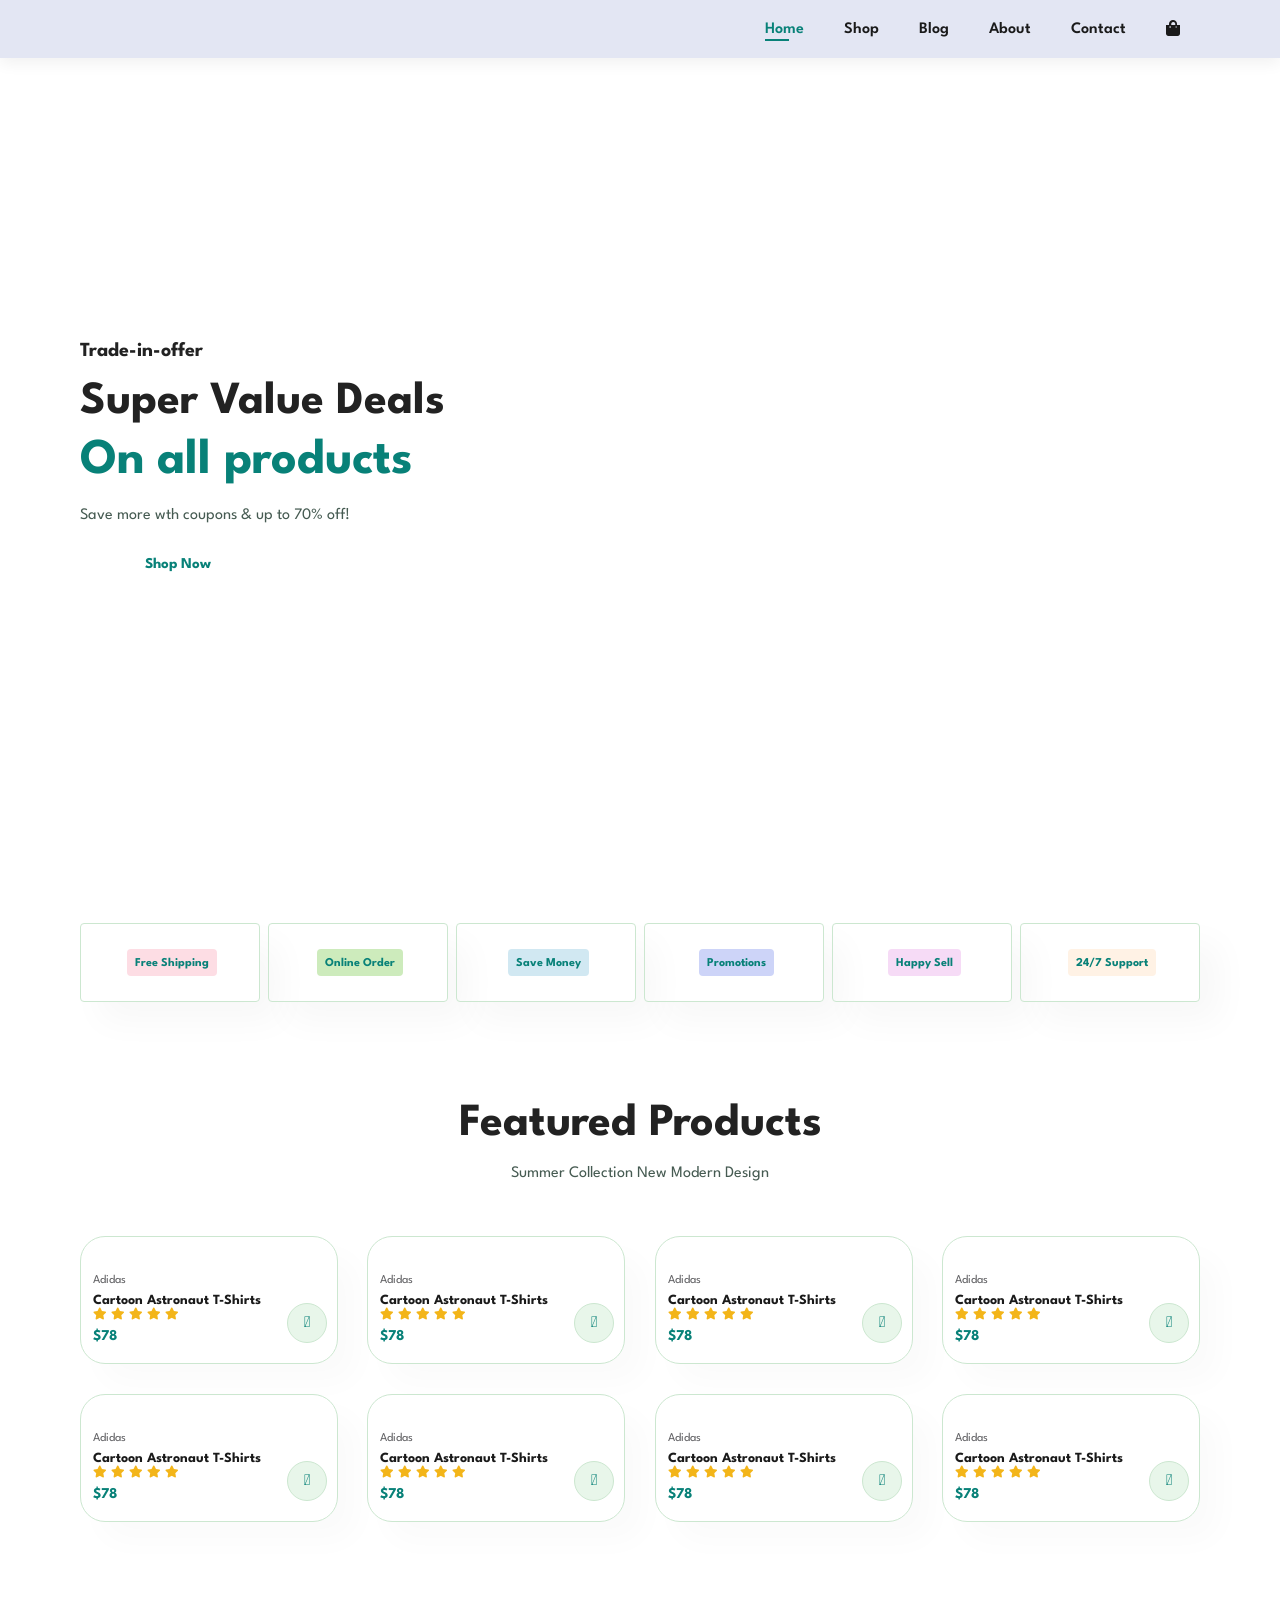
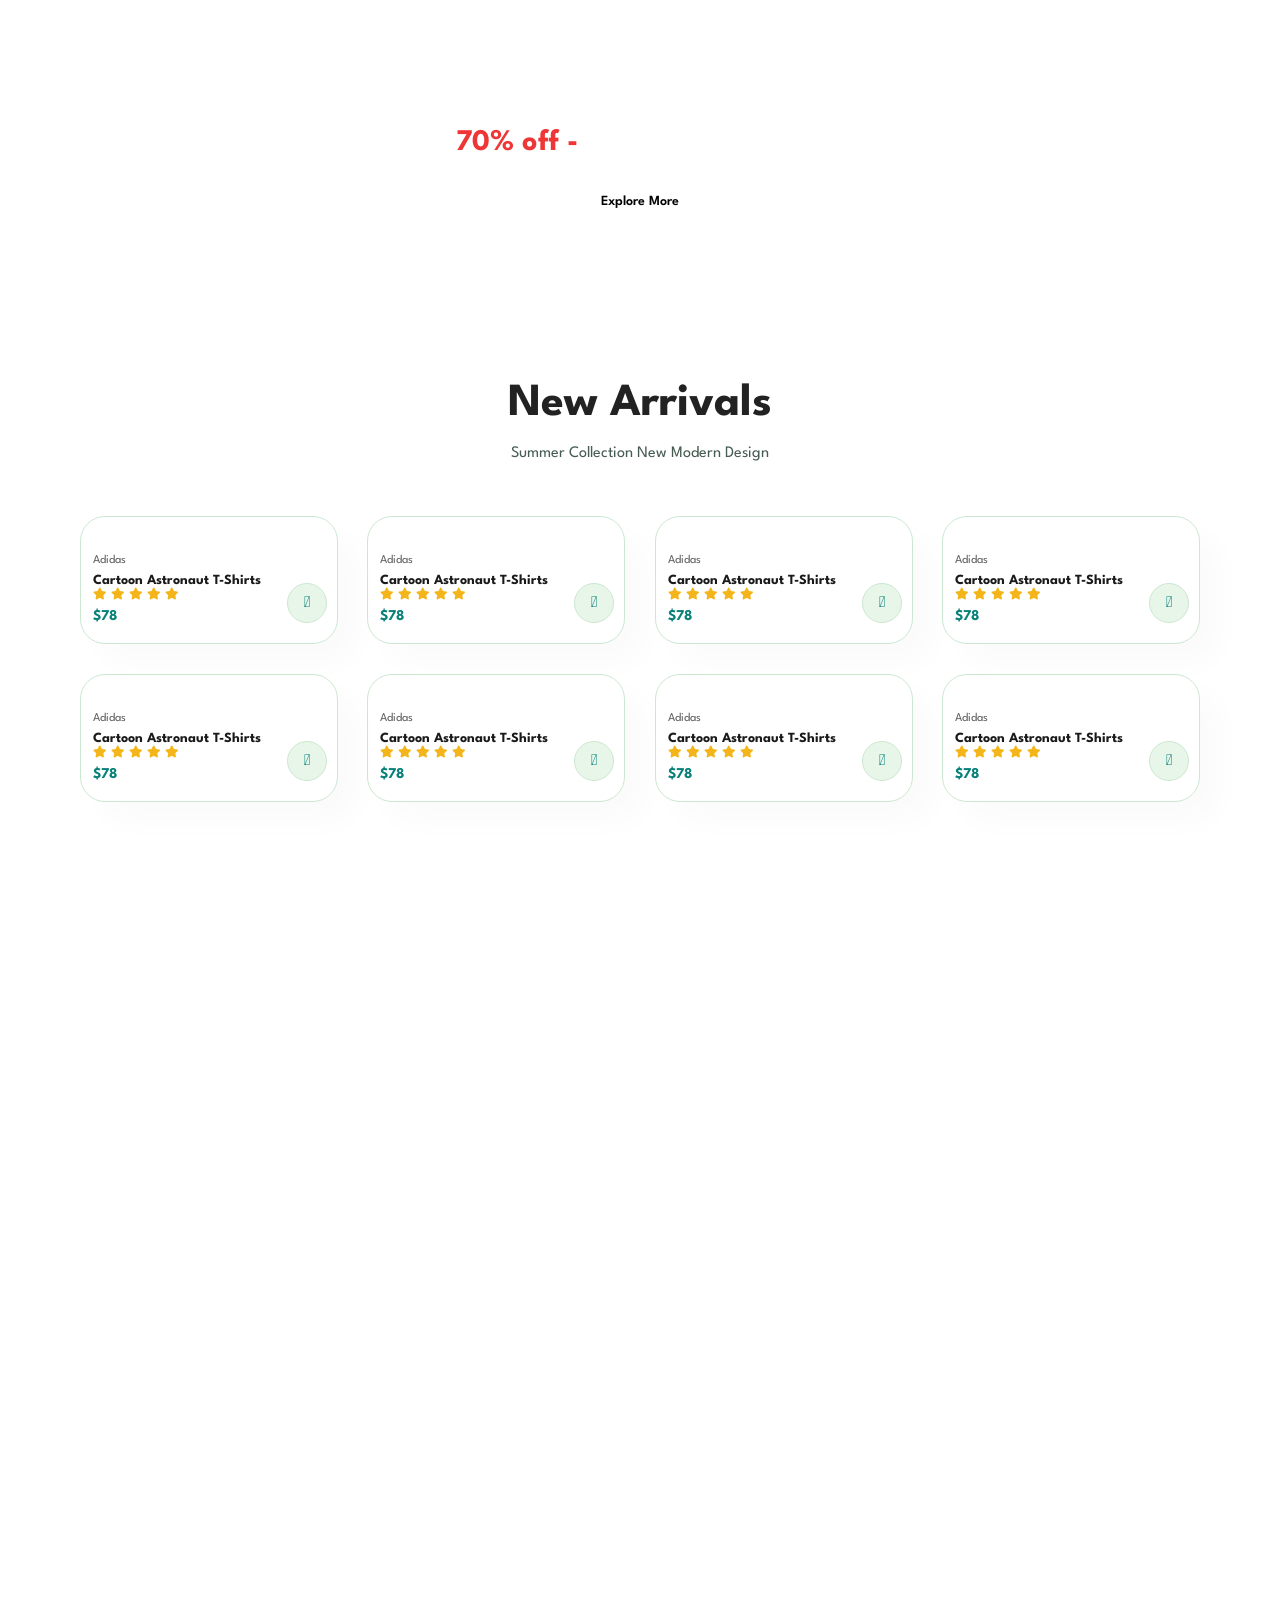
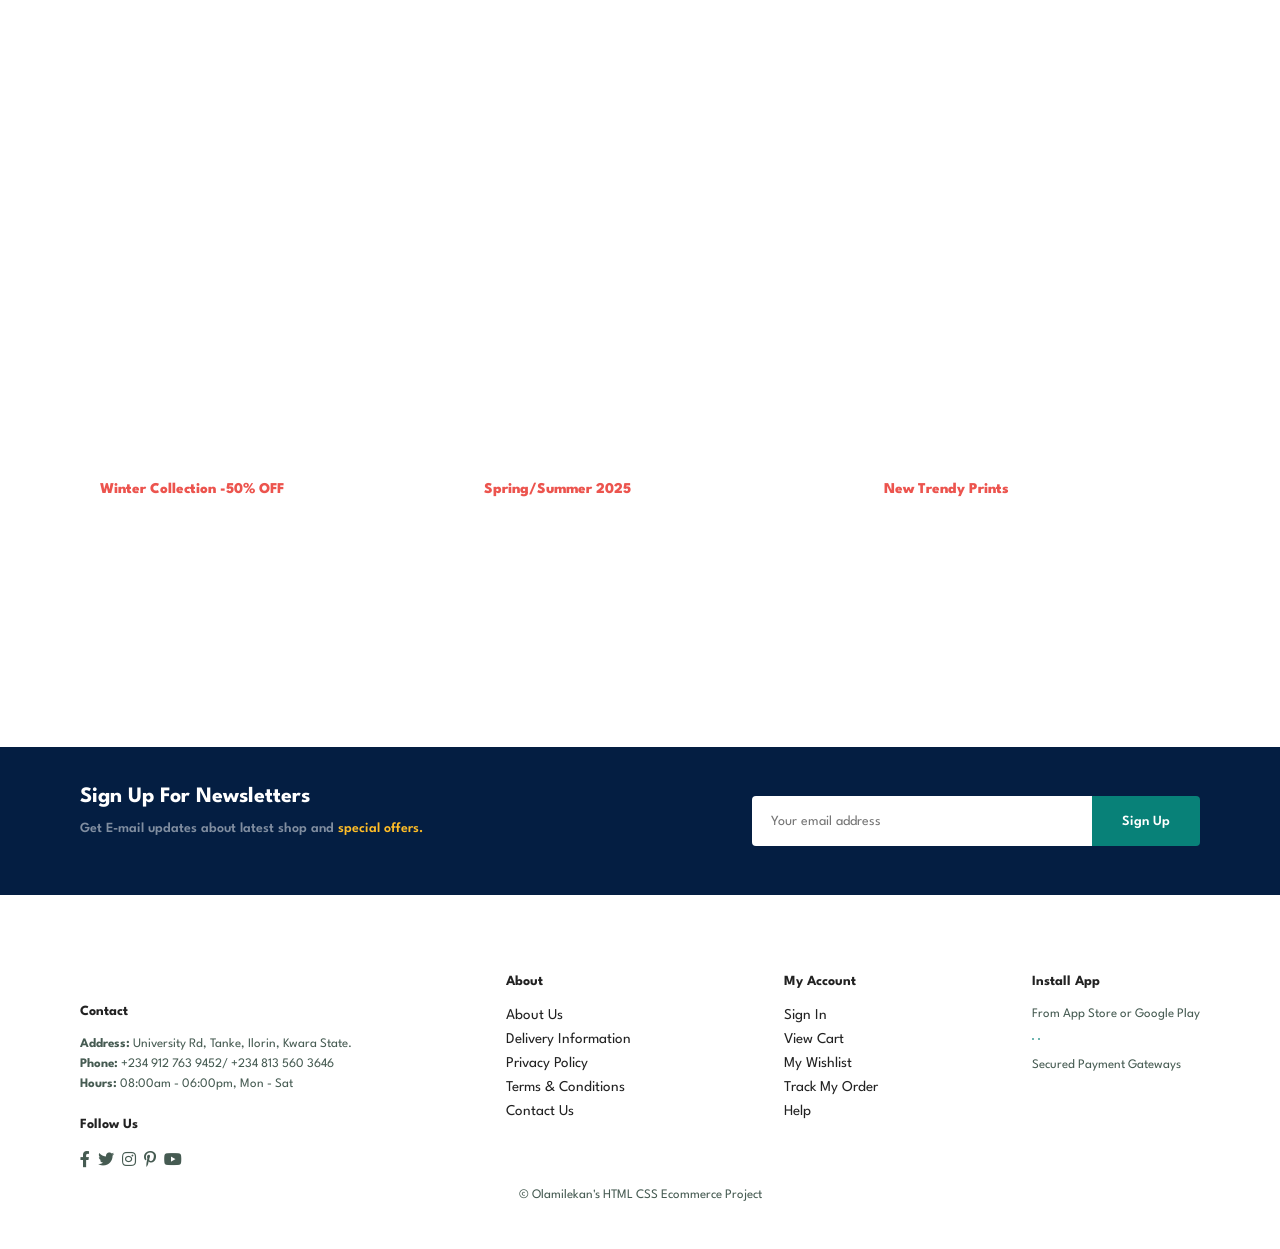
==== index.html @ d7b12cb9 "Add files via upload" ====
<!DOCTYPE html>
<html lang="en">
<head>
    <meta charset="UTF-8">
    <meta name="viewport" content="width=device-width, initial-scale=1.0">
    <title>Ecommerce Website</title>
    <link rel="stylesheet" href="https://pro.fontawesome.com/releases/v5.10.0/css/all.css" />
    <link rel="stylesheet" href="style.css">
</head>
<body>

   <section id="header">
    <a href="#"><img src="img/logo.png" class="logo" alt=""></a>

    <div>
        <ul id="navbar">
            <li><a class="active" href="index.html">Home</a></li>
            <li><a href="shop.html">Shop</a></li>
            <li><a href="blog.html">Blog</a></li>
            <li><a href="about.html">About</a></li>
            <li><a href="contact.html">Contact</a></li>
            <li id="lg-bag"><a href="cart.html"><i class="fas fa-shopping-bag"></i></a></li>
            <a href="#" id="close"><i class="far fa-times"></i></a>
        </ul>
    </div>
    <div id="mobile">
        <a href="cart.html"><i class="fas fa-shopping-bag"></i></a>
        <i id="bar" class="fas fa-outdent"></i>
    </div>
   </section>

   <section id="hero">
     <h4>Trade-in-offer</h4>
     <h2>Super Value Deals</h2>
     <h1>On all products</h1>
     <p>Save more wth coupons & up to 70% off!</p>
     <button>Shop Now</button>
   </section>

   <section id="feature" class="section-p1">
    <div class="fe-box">
        <img src="img/features/f1.png" alt="">
        <h6>Free Shipping</h6>
    </div>
    <div class="fe-box">
        <img src="img/features/f2.png" alt="">
        <h6>Online Order</h6>
    </div>
    <div class="fe-box">
        <img src="img/features/f3.png" alt="">
        <h6>Save Money</h6>
    </div>
    <div class="fe-box">
        <img src="img/features/f4.png" alt="">
        <h6>Promotions</h6>
    </div>
    <div class="fe-box">
        <img src="img/features/f5.png" alt="">
        <h6>Happy Sell</h6>
    </div>
    <div class="fe-box">
        <img src="img/features/f6.png" alt="">
        <h6>24/7 Support</h6>
    </div>
   </section>

   <section id="product1" class="section-p1">
    <h2> Featured Products</h2>
    <p>Summer Collection New Modern Design</p>
    <div class="pro-container">
        <div class="pro">
            <img src="img/products/f1.jpg" alt="">
            <div class="des">
                <span>Adidas</span>
            <h5>Cartoon Astronaut T-Shirts</h5>
            <div class="star">
                <i class="fas fa-star"></i>
                <i class="fas fa-star"></i>
                <i class="fas fa-star"></i>
                <i class="fas fa-star"></i>
                <i class="fas fa-star"></i>
            </div>
            <h4>$78</h4>
            </div>
            <a href="#"><i class="fal fa-shopping-bag bag"></i></a>
        </div>

        <div class="pro">
            <img src="img/products/f2.jpg" alt="">
            <div class="des">
                <span>Adidas</span>
            <h5>Cartoon Astronaut T-Shirts</h5>
            <div class="star">
                <i class="fas fa-star"></i>
                <i class="fas fa-star"></i>
                <i class="fas fa-star"></i>
                <i class="fas fa-star"></i>
                <i class="fas fa-star"></i>
            </div>
            <h4>$78</h4>
            </div>
            <a href="#"><i class="fal fa-shopping-bag bag"></i></a>
        </div>

        <div class="pro">
            <img src="img/products/f3.jpg" alt="">
            <div class="des">
                <span>Adidas</span>
            <h5>Cartoon Astronaut T-Shirts</h5>
            <div class="star">
                <i class="fas fa-star"></i>
                <i class="fas fa-star"></i>
                <i class="fas fa-star"></i>
                <i class="fas fa-star"></i>
                <i class="fas fa-star"></i>
            </div>
            <h4>$78</h4>
            </div>
            <a href="#"><i class="fal fa-shopping-bag bag"></i></a>
        </div>

        <div class="pro">
            <img src="img/products/f4.jpg" alt="">
            <div class="des">
                <span>Adidas</span>
            <h5>Cartoon Astronaut T-Shirts</h5>
            <div class="star">
                <i class="fas fa-star"></i>
                <i class="fas fa-star"></i>
                <i class="fas fa-star"></i>
                <i class="fas fa-star"></i>
                <i class="fas fa-star"></i>
            </div>
            <h4>$78</h4>
            </div>
            <a href="#"><i class="fal fa-shopping-bag bag"></i></a>
        </div>

        <div class="pro">
            <img src="img/products/f5.jpg" alt="">
            <div class="des">
                <span>Adidas</span>
            <h5>Cartoon Astronaut T-Shirts</h5>
            <div class="star">
                <i class="fas fa-star"></i>
                <i class="fas fa-star"></i>
                <i class="fas fa-star"></i>
                <i class="fas fa-star"></i>
                <i class="fas fa-star"></i>
            </div>
            <h4>$78</h4>
            </div>
            <a href="#"><i class="fal fa-shopping-bag bag"></i></a>
        </div>

        <div class="pro">
            <img src="img/products/f6.jpg" alt="">
            <div class="des">
                <span>Adidas</span>
            <h5>Cartoon Astronaut T-Shirts</h5>
            <div class="star">
                <i class="fas fa-star"></i>
                <i class="fas fa-star"></i>
                <i class="fas fa-star"></i>
                <i class="fas fa-star"></i>
                <i class="fas fa-star"></i>
            </div>
            <h4>$78</h4>
            </div>
            <a href="#"><i class="fal fa-shopping-bag bag"></i></a>
        </div>

        <div class="pro">
            <img src="img/products/f7.jpg" alt="">
            <div class="des">
                <span>Adidas</span>
            <h5>Cartoon Astronaut T-Shirts</h5>
            <div class="star">
                <i class="fas fa-star"></i>
                <i class="fas fa-star"></i>
                <i class="fas fa-star"></i>
                <i class="fas fa-star"></i>
                <i class="fas fa-star"></i>
            </div>
            <h4>$78</h4>
            </div>
            <a href="#"><i class="fal fa-shopping-bag bag"></i></a>
        </div>

        <div class="pro">
            <img src="img/products/f8.jpg" alt="">
            <div class="des">
                <span>Adidas</span>
            <h5>Cartoon Astronaut T-Shirts</h5>
            <div class="star">
                <i class="fas fa-star"></i>
                <i class="fas fa-star"></i>
                <i class="fas fa-star"></i>
                <i class="fas fa-star"></i>
                <i class="fas fa-star"></i>
            </div>
            <h4>$78</h4>
            </div>
            <a href="#"><i class="fal fa-shopping-bag bag"></i></a>
        </div>

    </div>
   </section>

   <section id="banner" class=".section-m1">
    <h4>Repair Services</h4>
    <h2>Up to <span> 70% off - </span>all T-Shirts & Accesories</h2>
    <button class="normal">Explore More</button>
   </section>

   <section id="product1" class="section-p1">
    <h2> New Arrivals</h2>
    <p>Summer Collection New Modern Design</p>
    <div class="pro-container">
        <div class="pro">
            <img src="img/products/n1.jpg" alt="">
            <div class="des">
                <span>Adidas</span>
            <h5>Cartoon Astronaut T-Shirts</h5>
            <div class="star">
                <i class="fas fa-star"></i>
                <i class="fas fa-star"></i>
                <i class="fas fa-star"></i>
                <i class="fas fa-star"></i>
                <i class="fas fa-star"></i>
            </div>
            <h4>$78</h4>
            </div>
            <a href="#"><i class="fal fa-shopping-bag bag"></i></a>
        </div>

        <div class="pro">
            <img src="img/products/n2.jpg" alt="">
            <div class="des">
                <span>Adidas</span>
            <h5>Cartoon Astronaut T-Shirts</h5>
            <div class="star">
                <i class="fas fa-star"></i>
                <i class="fas fa-star"></i>
                <i class="fas fa-star"></i>
                <i class="fas fa-star"></i>
                <i class="fas fa-star"></i>
            </div>
            <h4>$78</h4>
            </div>
            <a href="#"><i class="fal fa-shopping-bag bag"></i></a>
        </div>

        <div class="pro">
            <img src="img/products/n3.jpg" alt="">
            <div class="des">
                <span>Adidas</span>
            <h5>Cartoon Astronaut T-Shirts</h5>
            <div class="star">
                <i class="fas fa-star"></i>
                <i class="fas fa-star"></i>
                <i class="fas fa-star"></i>
                <i class="fas fa-star"></i>
                <i class="fas fa-star"></i>
            </div>
            <h4>$78</h4>
            </div>
            <a href="#"><i class="fal fa-shopping-bag bag"></i></a>
        </div>

        <div class="pro">
            <img src="img/products/n4.jpg" alt="">
            <div class="des">
                <span>Adidas</span>
            <h5>Cartoon Astronaut T-Shirts</h5>
            <div class="star">
                <i class="fas fa-star"></i>
                <i class="fas fa-star"></i>
                <i class="fas fa-star"></i>
                <i class="fas fa-star"></i>
                <i class="fas fa-star"></i>
            </div>
            <h4>$78</h4>
            </div>
            <a href="#"><i class="fal fa-shopping-bag bag"></i></a>
        </div>

        <div class="pro">
            <img src="img/products/n5.jpg" alt="">
            <div class="des">
                <span>Adidas</span>
            <h5>Cartoon Astronaut T-Shirts</h5>
            <div class="star">
                <i class="fas fa-star"></i>
                <i class="fas fa-star"></i>
                <i class="fas fa-star"></i>
                <i class="fas fa-star"></i>
                <i class="fas fa-star"></i>
            </div>
            <h4>$78</h4>
            </div>
            <a href="#"><i class="fal fa-shopping-bag bag"></i></a>
        </div>

        <div class="pro">
            <img src="img/products/n6.jpg" alt="">
            <div class="des">
                <span>Adidas</span>
            <h5>Cartoon Astronaut T-Shirts</h5>
            <div class="star">
                <i class="fas fa-star"></i>
                <i class="fas fa-star"></i>
                <i class="fas fa-star"></i>
                <i class="fas fa-star"></i>
                <i class="fas fa-star"></i>
            </div>
            <h4>$78</h4>
            </div>
            <a href="#"><i class="fal fa-shopping-bag bag"></i></a>
        </div>

        <div class="pro">
            <img src="img/products/n7.jpg" alt="">
            <div class="des">
                <span>Adidas</span>
            <h5>Cartoon Astronaut T-Shirts</h5>
            <div class="star">
                <i class="fas fa-star"></i>
                <i class="fas fa-star"></i>
                <i class="fas fa-star"></i>
                <i class="fas fa-star"></i>
                <i class="fas fa-star"></i>
            </div>
            <h4>$78</h4>
            </div>
            <a href="#"><i class="fal fa-shopping-bag bag"></i></a>
        </div>

        <div class="pro">
            <img src="img/products/n8.jpg" alt="">
            <div class="des">
                <span>Adidas</span>
            <h5>Cartoon Astronaut T-Shirts</h5>
            <div class="star">
                <i class="fas fa-star"></i>
                <i class="fas fa-star"></i>
                <i class="fas fa-star"></i>
                <i class="fas fa-star"></i>
                <i class="fas fa-star"></i>
            </div>
            <h4>$78</h4>
            </div>
            <a href="#"><i class="fal fa-shopping-bag bag"></i></a>
        </div>

    </div>
   </section>

   <section id="sm-banner" class="section-p1">
    <div class="banner-box">
        <h4> Crazy Deals</h4>
        <h2>Buy 1 get 1 free</h2>
        <span>The Best Classic Dress is on Sale at Cara</span>
        <button class="white"> Learn More </button>
    </div>

    <div class="banner-box banner-box2">
        <h4> Spring/Summer </h4>
        <h2>Upcoming Season</h2>
        <span>The Best Classic Dress is on Sale at Cara</span>
        <button class="white"> Collection </button>
    </div>

   </section>

   <section id="banner3">
    <div class="banner-box"> 
        <h2>SEASONAL SALE</h2>
        <h3>Winter Collection -50% OFF</h3>
    </div>

    <div class="banner-box banner-box2"> 
        <h2>NEW FOOTWEAR COLLECTION</h2>
        <h3>Spring/Summer 2025</h3>
    </div>

    <div class="banner-box banner-box3"> 
        <h2>T-SHIRTS</h2>
        <h3>New Trendy Prints</h3>
    </div>

   </section>

   <section id="newsletter" class="section-p1 section-m1">
    <div class="newstext">
        <h4> Sign Up For Newsletters</h4>
        <p> Get E-mail updates about latest shop and <span>special offers.</span></p>
    </div>
    <div class="form">
        <input type="text" placeholder="Your email address">
        <button class="normal">Sign Up</button>
    </div>
   </section>

   <footer class="section-p1">
    <div class="col">
        <img class="logo" src="img/logo.png" alt="">
        <h4>Contact</h4>
        <p><strong>Address:</strong> University Rd, Tanke, Ilorin, Kwara State.</p>
        <p><strong>Phone:</strong> +234 912 763 9452/ +234 813 560 3646</p>
        <p><strong>Hours:</strong> 08:00am - 06:00pm, Mon - Sat</p>
        <div class="follow">
            <h4>Follow Us</h4>
            <div class="icon">
                <i class="fab fa-facebook-f"></i>
                <i class="fab fa-twitter"></i>
                <i class="fab fa-instagram"></i>
                <i class="fab fa-pinterest-p"></i>
                <i class="fab fa-youtube"></i>
            </div>
        </div>
    </div>

    <div class="col">
        <h4>About</h4>
        <a href="#">About Us</a>
        <a href="#">Delivery Information</a>
        <a href="#">Privacy Policy</a>
        <a href="#">Terms & Conditions</a>
        <a href="#">Contact Us</a>
    </div>

    <div class="col">
        <h4>My Account</h4>
        <a href="#">Sign In</a>
        <a href="#">View Cart</a>
        <a href="#">My Wishlist</a>
        <a href="#">Track My Order</a>
        <a href="#">Help</a>
    </div>

    <div class="col install">
        <h4>Install App</h4>
        <p>From App Store or Google Play</p>
        <div class="row">
            <img src="img/pay/app.jpg" alt="">
            <img src="img/pay/play.jpg" alt="">
        </div>
        <p>Secured Payment Gateways</p>
        <img src="img/pay/pay.png" alt="">
    </div>

    <div class="copyright">
        <p>© Olamilekan's HTML CSS Ecommerce Project</p>
    </div>
   </footer>
   
    <script src="script.js"></script>
</body>
</html>
---- style.css ----
@import url("https://fonts.googleapis.com/css2?family=Spartan:wght@100;200;300;400;500;600;700;800;900&display=swap");
* {
  margin: 0;
  padding: 0;
  box-sizing: border-box;
  font-family: "Spartan", sans-serif;
}

html {
  scroll-behavior: smooth;
}

/* Global Styles */

h1 {
  font-size: 50px;
  line-height: 64px;
  color: #222;
}

h2 {
  font-size: 46px;
  line-height: 54px;
  color: #222;
}

h4 {
  font-size: 20px;
  color: #222;
}

h6 {
  font-weight: 700;
  font-size: 12px;
}

p {
  font-size: 16px;
  color: #465b52;
  margin: 15px 0 20px 0;
}

.section-p1 {
  padding: 40px 80px;
}

.section-m1 {
  margin: 40px 0;
}

button.normal{
  font-size: 14px;
  font-weight: 600;
  padding: 15px 30px;
  color: #000;
  background-color: #fff;
  border-radius: 4px;
  cursor: pointer;
  border: none;
  outline: none;
  transition: 0.2s;
}

button.white{
  font-size: 13px;
  font-weight: 600;
  padding: 11px 18px;
  color: #fff;
  background-color: transparent;
  cursor: pointer;
  border: 1px solid #fff;
  outline: none;
  transition: 0.2s;
}

body {
  width: 100%;
}

#header{
    display: flex;
    align-items: center;
    justify-content: space-between;
    padding: 20px 80px;
    background: #E3E6F3;
    box-shadow: 0 5px 15px rgba(0, 0, 0, 0.06);
    z-index: 999;
    position: sticky;
    top: 0;
    left: 9;
}

#navbar{
    display: flex;
    align-items: center;
    justify-content: center;
}

#navbar li{
    list-style: none;
    padding: 0 20px;
    position: relative;
}

#navbar li a{
    text-decoration: none;
    font-size: 16px;
    font-weight: 600;
    color: #1a1a1a;
    transition: 0.5s ease;
}

#navbar li a:hover,
#navbar li a.active{
    color: #088178;

}

#navbar li a.active::after,
#navbar li a:hover::after{
    content: "";
    width: 30%;
    height: 2px;
    background: #088178;
    position: absolute;
    bottom: -4px;
    left: 20px;
}

#mobile{
  display: none;
  align-items: center;
}

#close{
  display: none;
}

#hero{
    background-image: url("img/hero4.png");
    height: 90vh;
    width: 100%;
    background-size: cover;
    background-position: top 25% right 0;
    padding: 0 80px;
    display: flex;
    flex-direction: column;
    align-items: flex-start;
    justify-content: center;
    overflow-x: hidden;
}

#hero h4{
    padding-bottom: 15px;
}

#hero h1{
    color: #088178;
}

#hero button{
    background-image: url(img/button.png);
    background-color: transparent;
    color: #088178;
    border: 0;
    padding: 14px 80px 14px 65px;
    background-repeat: no-repeat;
    cursor: pointer;
    font-weight: 700;
    font-size: 15px;
}

#feature{
    display: flex;
    align-items: center;
    justify-content: space-between;
    flex-wrap: wrap;
}

#feature .fe-box{
    width: 180px;
    text-align: center;
    padding: 25px 15px;
    box-shadow: 20px 20px 34px rgba(0, 0, 0, 0.03);
    border: 1px solid #cce7d0;
    border-radius: 4px;
    margin: 15px 0;
}

#feature .fe-box:hover{
    box-shadow: 10px 10px 54px rgba(70, 62, 221, 0.1);
}

#feature .fe-box img{
    width: 100%;
    margin-bottom: 10px;
}

#feature .fe-box h6{
    display: inline-block;
    padding: 9px 8px 6px 8px; 
    line-height: 1;
    border-radius: 4px;
    color: #088178;
    background-color: #fddde4;
}

#feature .fe-box:nth-child(2) h6{
    background-color: #cdebbc; 
}

#feature .fe-box:nth-child(3) h6{
    background-color: #d1e8f2; 
}

#feature .fe-box:nth-child(4) h6{
    background-color: #cdd4f8; 
}

#feature .fe-box:nth-child(5) h6{
    background-color: #f6dbf6; 
}

#feature .fe-box:nth-child(6) h6{
    background-color: #fff2e5; 
}

#product1{
  text-align: center;
}

#product1 .pro-container{
  display: flex;
  justify-content: space-between;
  padding-top: 20px;
  flex-wrap: wrap;
}

#product1 .pro{
  width: 23%;
  min-width: 250px;
  padding: 10px 12px;
  border: 1px solid #cce7d0;
  border-radius: 25px;
  cursor: pointer;
  box-shadow: 20px 20px 30px rgba(0, 0, 0, 0.02);
  margin: 15px 0;
  transition: 0.2s ease;
  position: relative;
}

#product1 .pro:hover{
  box-shadow: 20px 20px 30px rgba(0, 0, 0, 0.06);
}

#product1 .pro img{
  width: 100%;
  border-radius: 20px;
}

#product1 .pro .des{
  text-align: start;
  padding: 10px 0;
}

#product1 .pro .des span{
  color: #606063;
  font-size: 12px;
}

#product1 .pro .des h5{
  padding-top: 7px;
  color: #1a1a1a;
  font-size: 14px;
}

#product1 .pro .des i{
  font-size: 12px;
  color: rgb(243, 181, 25);
}

#product1 .pro .des h4{
  padding-top: 7px;
  font-size: 15px;
  font-weight: 700;
  color: #088178;
}

#product1 .pro .bag{
  width: 40px;
  height: 40px;
  line-height: 40px;
  border-radius: 50px;
  background-color: #e8f6ea;
  font-weight: 500;
  color: #088178;
  border: 1px solid #cce7d0;
  position: absolute;
  bottom: 20px;
  right: 10px;
}

#banner{
  display: flex;
  flex-direction: column;
  justify-content: center;
  align-items: center;
  text-align: center;
  background-image: url(img/banner/b2.jpg);
  width: 100%;
  height: 40vh;
  background-size: cover;
  background-position: center;
}

#banner h4{
  color: #fff;
  font-size: 16px;
}

#banner h2{
  color: #fff;
  font-size: 30px;
  padding: 10px 0;
}

#banner h2 span{
  color: #ef3636;
}

#banner button:hover{
  background: #088178;
  color: #fff;
}

#sm-banner {
  display: flex;
  justify-content: space-between;
  flex-wrap: wrap;
}

#sm-banner .banner-box{
  display: flex;
  flex-direction: column;
  justify-content: center;
  align-items: flex-start;
  background-image: url(img/banner/b17.jpg);
  min-width: 580px;
  height: 50vh;
  background-size: cover;
  background-position: center;
  padding: 30px;
}

#sm-banner .banner-box2{
  background-image: url(img/banner/b10.jpg);
}

#sm-banner h4{
  color: #fff;
  font-size: 20px;
  font-weight: 300px;
}

#sm-banner h2{
  color: #fff;
  font-size: 20px;
  font-weight: 800;
}

#sm-banner span{
  color: #fff;
  font-size: 14px;
  font-weight: 500px;
  padding-bottom: 15px;
}

#sm-banner .banner-box:hover button{
  background: #088178;
  border: 0px solid #cce7d0;
}

#banner3{
  display: flex;
  justify-content: space-between;
  flex-wrap: wrap;
  padding: 0 80px;
}

#banner3 .banner-box{
  display: flex;
  flex-direction: column;
  justify-content: center;
  align-items: flex-start;
  background-image: url(img/banner/b7.jpg);
  min-width: 30%;
  height: 50vh;
  background-size: cover;
  background-position: center;
  padding: 20px;
  margin-bottom: 20px;
}

#banner3 .banner-box2{
  background-image: url(img/banner/b4.jpg);
}

#banner3 .banner-box3{
  background-image: url(img/banner/b18.jpg);
}

#banner3 h2{
  color: #fff;
  font-weight: 900;
  font-size: 22px;
}

#banner3 h3{
  color: #ec544e;
  font-weight: 800;
  font-size: 15px;
}

#newsletter {
  display: flex;
  justify-content: space-between;
  flex-wrap: wrap;
  align-items: center;
  background-image: url(img/banner/b14.png);
  background-repeat: no-repeat;
  background-position: 20% 30%;
  background-color: #041e42;
}

#newsletter h4{
  font-size: 22px;
  font-weight: 700;
  color: #fff;
}

#newsletter p{
  font-size: 14px;
  font-weight: 600;
  color: #818ea0;
}

#newsletter p span{
  color: #ffbd27;
}

#newsletter .form{
  display: flex;
  width: 40%;
}

#newsletter input{
  height: 3.125rem;
  padding: 0 1.25em;
  font-size: 14px;
  width: 100%;
  border: 1px solid transparent;
  border-radius: 4px;
  outline: none;
  border-top-right-radius: 0;
  border-bottom-right-radius: 0;
}

#newsletter button{
  background-color: #088178;
  color: #fff;
  white-space: nowrap;
  border-top-left-radius: 0;
  border-bottom-left-radius: 0;
}

footer{
  display: flex;
  flex-wrap: wrap;
  justify-content: space-between;
}

footer .col{
  display: flex;
  flex-direction: column;
  align-items: flex-start;
  margin-bottom: 20px;
}

footer .logo{
  margin-bottom: 30px;
}

footer h4{
  font-size: 14px;
  padding-bottom: 20px;
}

footer p{
  font-size: 13px;
  margin: 0 0 8px 0;
}

footer a {
  font-size: 15px;
  text-decoration: none;
  color: #222;
  margin-bottom: 10px;
}

footer .follow {
  margin-top: 20px;
}

footer .follow i{
  color: #465b52;
  padding-right: 4px;
  cursor: pointer;
}

footer .install .row img{
  border: 1px solid #068178;
  border-radius: 6px;
}

footer .install img{
  margin: 10px 0 15px 0;
}

footer .follow i:hover,
footer a:hover{
  color: #088178;
}

footer .copyright{
  width: 100%;
  text-align: center;
}

/*Shop Page*/
#page-header {
  background-image: url(img/banner/b1.jpg);
  width: 100%;
  height: 40vh;
  background-size: cover;
  display: flex;
  justify-content: center;
  text-align: center;
  flex-direction: column;
  padding: 14px;
}

#page-header h2,
#page-header p{
  color: #fff;
}

#pagination{
  text-align: center;
}

#pagination a{
  text-decoration: none;
  background-color: #088178;
  padding: 15px 20px;
  border-radius: 4px;
  color:#fff;
  font-weight: 600;
}

#pagination a i{
  font-size: 15px;
  font-weight: 600;
}

/*Single Product*/

#prodetails{
  display: flex;
  margin-top: 20px;
}

#prodetails .single-pro-image{
  width: 40%;
  margin-right: 50px;
}

.small-img-group {
  display: flex;
  justify-content: space-between;
}

.small-img-col {
  flex-basis: 24%;
  cursor: pointer;
}

#prodetails .single-pro-details{
  width: 50%;
  padding-top: 30px;
}

#prodetails .single-pro-details h4{
  padding: 40px 0 20px 0;
}

#prodetails .single-pro-details h2{
  font-size: 26px;
}

#prodetails .single-pro-details select{
  display: block;
  padding: 5px 10px;
  margin-bottom: 10px;
}

#prodetails .single-pro-details input{
  width: 50px;
  height: 47px;
  padding-left: 10px;
  font-size: 16px;
  margin-right: 10px;
}

#prodetails .single-pro-details input:focus{
  outline: none;
}

#prodetails .single-pro-details button{
  background: #068178;
  color: #fff;
}

#prodetails .single-pro-details span {
  line-height: 25px;
}

/*Blog Page*/

#page-header.blog-header {
  background-image: url("img/banner/b19.jpg");
}

#blog {
  padding: 150px 150px 0 150px;
}

#blog .blog-box {
  display: flex;
  align-items: center;
  width: 100%;
  position: relative;
  padding-bottom: 90px;
}

#blog .blog-img {
  width: 50%;
  margin-right: 40px;
}

#blog img {
  width: 100%;
  height: 300px;
  object-fit: cover;
}

#blog .blog-details {
  width: 50%;
}

#blog .blog-details a {
  text-decoration: none;
  font-size: 11px;
  color: #000;
  font-weight: 700;
  position: relative;
  transition: 0.3s;
}

#blog .blog-details a::after {
  content: "";
  width: 50px;
  height: 1px;
  background-color: #000;
  position: absolute;
  top: 4px;
  right: -60px;
}

#blog .blog-details a:hover {
  color: #088178;
}

#blog .blog-details a:hover:after {
  background-color: #088178;
}

#blog .blog-box h1 {
  position: absolute;
  top: -40px;
  left: 0;
  font-size: 70px;
  font-weight: 700;
  color: #c9cbce;
  z-index: -9;
}

/* About Page */
#page-header.about-header {
  background-image: url("img/about/banner.png");
}

#about-head {
  display: flex;
  align-items: center;
}

#about-head img {
  width: 50%;
  height: auto;
}

#about-head div{
  padding-left: 40px;
}

#about-app {
  text-align: center;
}

#about-app .video {
  width: 70%;
  height: 100%;
  margin: 30px auto 0 auto;
}

#about-app .video video {
  width: 100%;
  height: 100%;
  border-radius: 20px;
}

/* Contact Page */
#contact-details {
  display: flex;
  align-items: center;
  justify-content: space-between;
}

#contact-details .details {
  width: 40%;
}

#contact-details .details span,
#form-details form span {
  font-size: 12px;
}

#contact-details .details h2,
#form-details form h2 {
  font-size: 26px;
  line-height: 35px;
  padding: 20px 0;
}

#contact-details .details h3 {
  font-size: 16px;
  padding-bottom: 15px;
}

#contact-details .details li {
  list-style: none;
  display: flex;
  padding: 10px 0;
}

#contact-details .details li i {
  font-size: 14px;
  padding-right: 22px;
}

#contact-details .details li p {
  margin: 0;
  font-size: 14px;
}

#contact-details .map {
  width: 55%;
  height: 400px;
}

#contact-details .map iframe{
  width: 100%;
  height: 100%;
}

#form-details {
  display: flex;
  justify-content: space-between;
  margin: 30px;
  padding: 80px;
  border: 1px solid #e1e1e1;
}

#form-details form {
  width: 65%;
  display: flex;
  flex-direction: column;
  align-items: flex-start;
}

#form-details form input,
#form-details form textarea {
  width: 100%;
  padding: 12px 15px;
  outline: none;
  margin-bottom: 20px;
  border: 1px solid #e1e1e1;
}

#form-details form button {
  background-color: #088178;
  color: #fff;
}

#form-details .people div {
  padding-bottom: 25px;
  display: flex;
  align-items: flex-start;
}

#form-details .people div img {
  width: 65px;
  height: 65px;
  object-fit: cover;
  margin-right: 15px;
}

#form-details .people div p {
  margin: 0;
  font-size: 13px;
  line-height: 25px;
}

#form-details .people div p span {
  display: block;
  font-size: 16px;
  font-weight: 600;
  color: #000;
}

/* Cart Page */

#cart {
  overflow-x: auto;
}

#cart table {
  width: 100%;
  border-collapse: collapse;
  table-layout: fixed;
  white-space: nowrap;
}

#cart table img {
  width: 70px;

}

#cart table td:nth-child(1) {
  width: 100px;
  text-align: center;
}

#cart table td:nth-child(2) {
  width: 150px;
  text-align: center;
}

#cart table td:nth-child(3) {
  width: 250px;
  text-align: center;
}

#cart table td:nth-child(4),
#cart table td:nth-child(5),
#cart table td:nth-child(6) {
  width: 150px;
  text-align: center;
}

#cart table td:nth-child(5) input {
  width: 70px;
  padding: 10px 5px 10px 15px;
}

#cart table thead {
  border: 1px solid #e2e9e1;
  border-left: none;
  border-right: none;
}

#cart table thead td {
  font-weight: 700;
  text-transform: uppercase;
  font-size: 13px;
  padding: 18px 0;
}

#cart table tbody tr td {
  padding-top: 15px;
}

#cart table tbody td {
  font-size: 13px;
} 

#cart-add {
  display: flex;
  flex-wrap: wrap;
  justify-content: space-between;
}

#coupon {
  width: 50%;
  margin-bottom: 30px;

}

#coupon h3,
#subtotal h3 {
  padding: 15px 15px;
}

#coupon input {
  padding: 10px 20px;
  outline: none;
  width: 60%;
  margin-right: 10px;
  border: 1px solid #e2e9e1;
}

#coupon button,
#subtotal button {
  background-color: #088178;
  color: #fff;
  padding: 12px 20px;
}

#subtotal {
  width: 50%;
  margin-bottom: 30px;
  border: 1px solid #e2e9e1;
  padding-left: 30px;
}

#subtotal table {
  border-collapse: collapse;
  width: 95%;
  margin-bottom: 20px;
}

#subtotal table td {
  width: 50%;
  border: 1px solid #e2e9e1;
  padding: 10px;
  font-size: 13px;
}

#subtotal button {
  background-color: #088178;
  color: #fff;
  padding: 12px 20px;
  margin-bottom: 20px;
}

/*Start Media Query*/
@media (max-width:799px) {
  .section-p1 {
    padding: 40px 40px;
  }
  #navbar{
    display: flex;
    flex-direction: column;
    align-items: flex-start;
    justify-content: flex-start;
    position: fixed;
    top: 0;
    right: -300px;
    height: 100vh;
    width: 300px;
    background-color: #E3E6F3;
    box-shadow: 0 40px 60px rgba(0, 0, 0, 0.01);
    padding: 80px 0 0 10px;
    transition: 0.3s;
  }

  #navbar.active{
    right: 0px;
  }

  #navbar li{
    margin-bottom: 25px;
  }

  #mobile{
  display: flex;
  align-items: center;
}

 #mobile i{
  color: #1a1a1a;
  font-size: 24px;
  padding-left: 20px;
 }

 #close{
  display: initial;
  position: absolute;
  top: 30px;
  left: 30px;
  color: #222;
  font-size: 24px;
 }

 #lg-bag {
  display: none;
 }

 #hero{
    height: 70vh;
    padding: 0 80px;
    background-position: top 30% right 30%;
}

#feature {
    justify-content: center;
}

#feature .fe-box {
  margin: 15px 15px;
}

#product1 .pro-container{
  justify-content: center;
}

#product1 .pro{
  margin: 15px;
}

#banner {
  height: 20vh;
}

#sm-banner .banner-box {
  min-width: 100%;
  height: 30vh;
}

#banner3 {
  padding: 0 40px;
}

#banner3  .banner-box {
  width: 28%;
}

#newsletter .form {
  width: 70%;
}

/* Contact Page */
#form-details {
  padding: 40px;
}

#form-details form {
  width: 50%;
}

}

@media (max-width: 477px) {

  .section-p1 {
    padding: 20px;
  }

  #header {
    padding: 10px 30px;
  }

  h1 {
    font-size: 38px;
  }

  h2 {
    font-size: 32px;
  }
  #hero {
    padding: 0 20px;
    background-position: 55%;
  }

  #feature {
    justify-content: space-between;
  }

  #feature .fe-box {
    width: 155px;
    margin: 0 0 15px 0;
  }

  #product1 .pro {
    width: 100%;
  }

  #banner {
    height: 40vh;
  }

  #sm-banner .banner-box {
    height: 40vh;
  }

  #sm-banner .banner-box2 {
    margin-top: 20px;
  }

  #banner3 {
  padding: 0 20px;
}

  #banner3  .banner-box {
  width: 25%;
}

#newsletter .form {
  width: 90%;
}

footer .copyright {
  text-align: start;
}

/* Single Product */
#prodetails {
  display: flex;
  flex-direction: column;
}
#prodetails .single-pro-image {
  width: 100%;
  margin-right: 0px;
}
#prodetails .single-pro-details {
  width: 100%;
}

/* Blog Page*/
#blog {
  padding: 100px 20px 0 20px;
}

#blog .blog-box {
  display: flex;
  flex-direction: column;
  align-items: flex-start;
}

#blog .blog-img {
  width: 100%;
  margin-right: 0;
  margin-bottom: 30px;
}

#blog .blog-details {
  width: 100%;
}

/* About Page */
#about-head {
  flex-direction: column;
}

#about-head img {
  width: 100%;
  margin-bottom: 20px;
}

#about-head div {
  padding-left: 0px;
}

#about-app .video {
  width: 100%;
}

/* C0ntact Page */
#contact-details {
  flex-direction: column;
}

#contact-details .details {
  width: 100%;
  margin-bottom: 30px;
}

#contact-details .map {
  width: 100%;
}

#form-details {
  margin: 10px;
  padding: 30px 10px;
  flex-wrap: wrap;
}

#form-details form {
  width: 100%;
  margin-bottom: 30px;
}

/* Cart Page */
#cart-add {
  flex-direction: colomn;
  display: block;
}

#coupon {
  width: 100%;
}

#subtotal {
  width: 100%;
  padding: 40px;
}

}
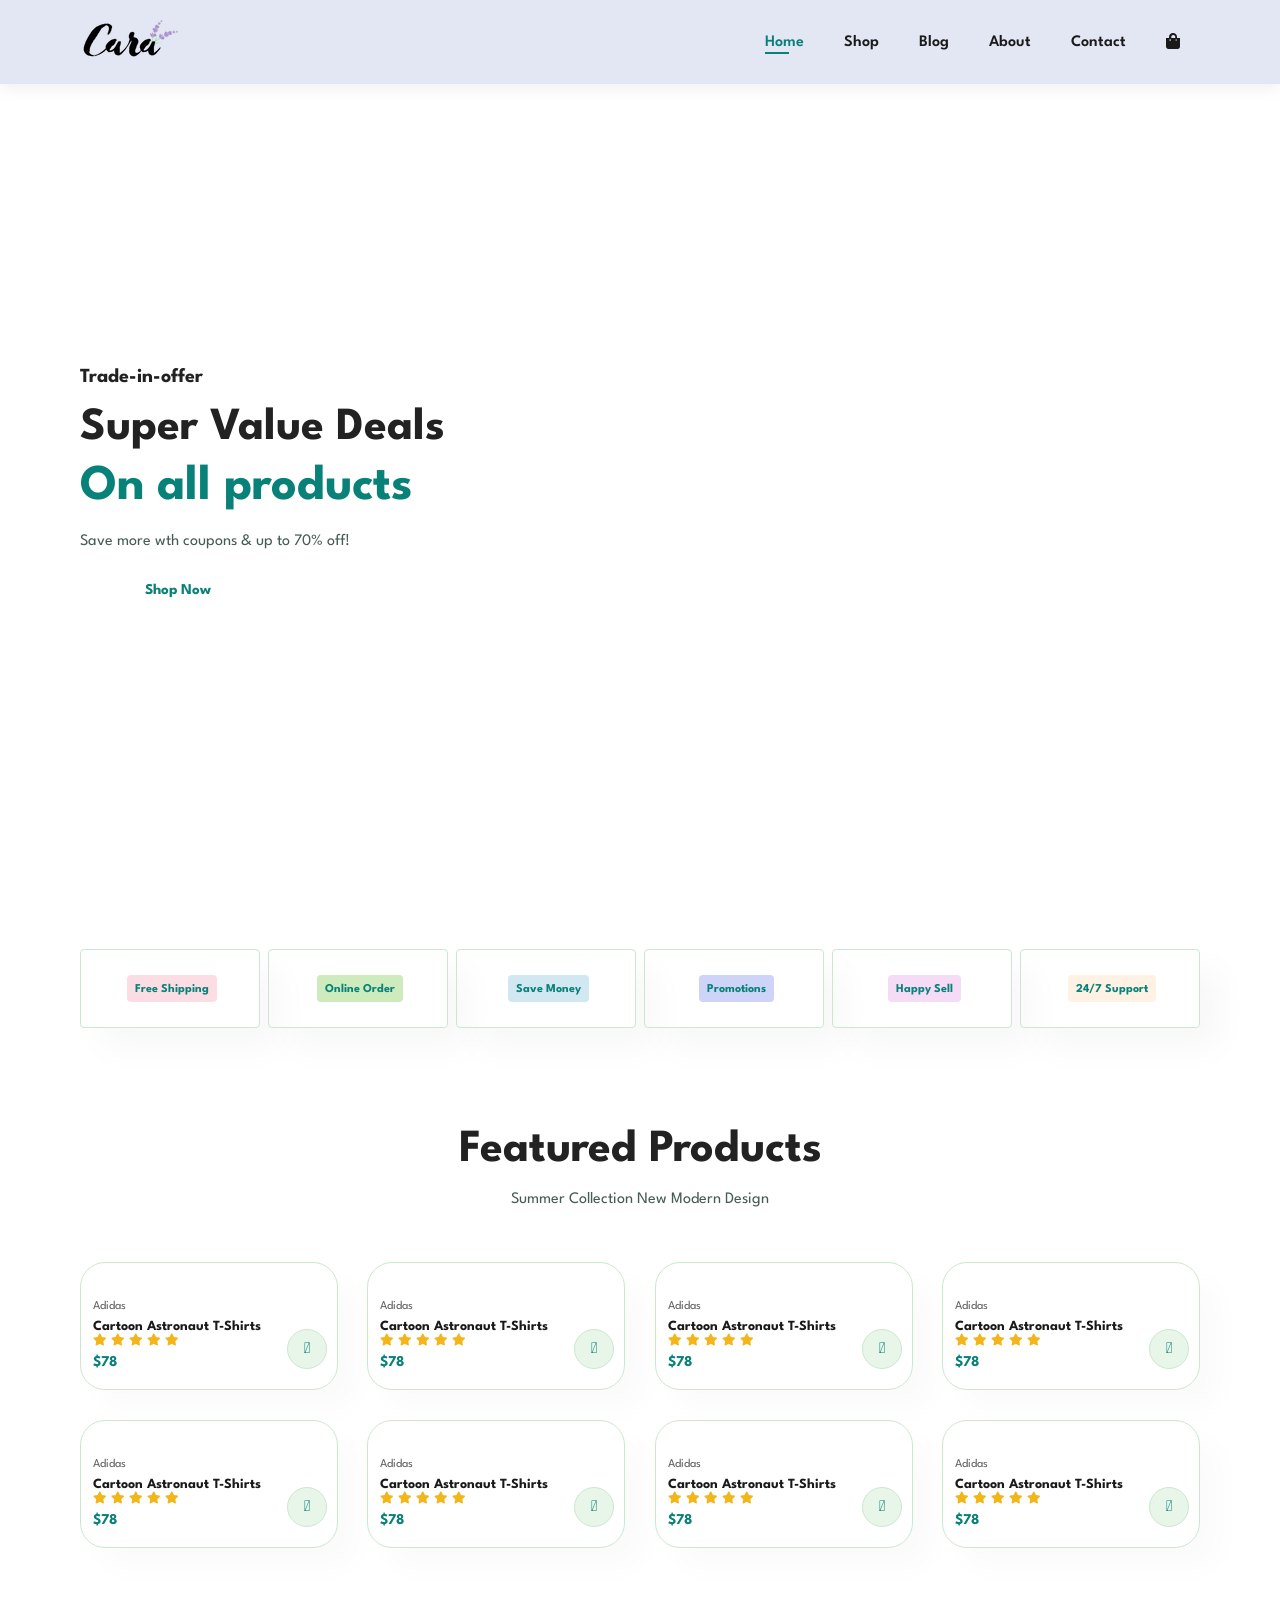
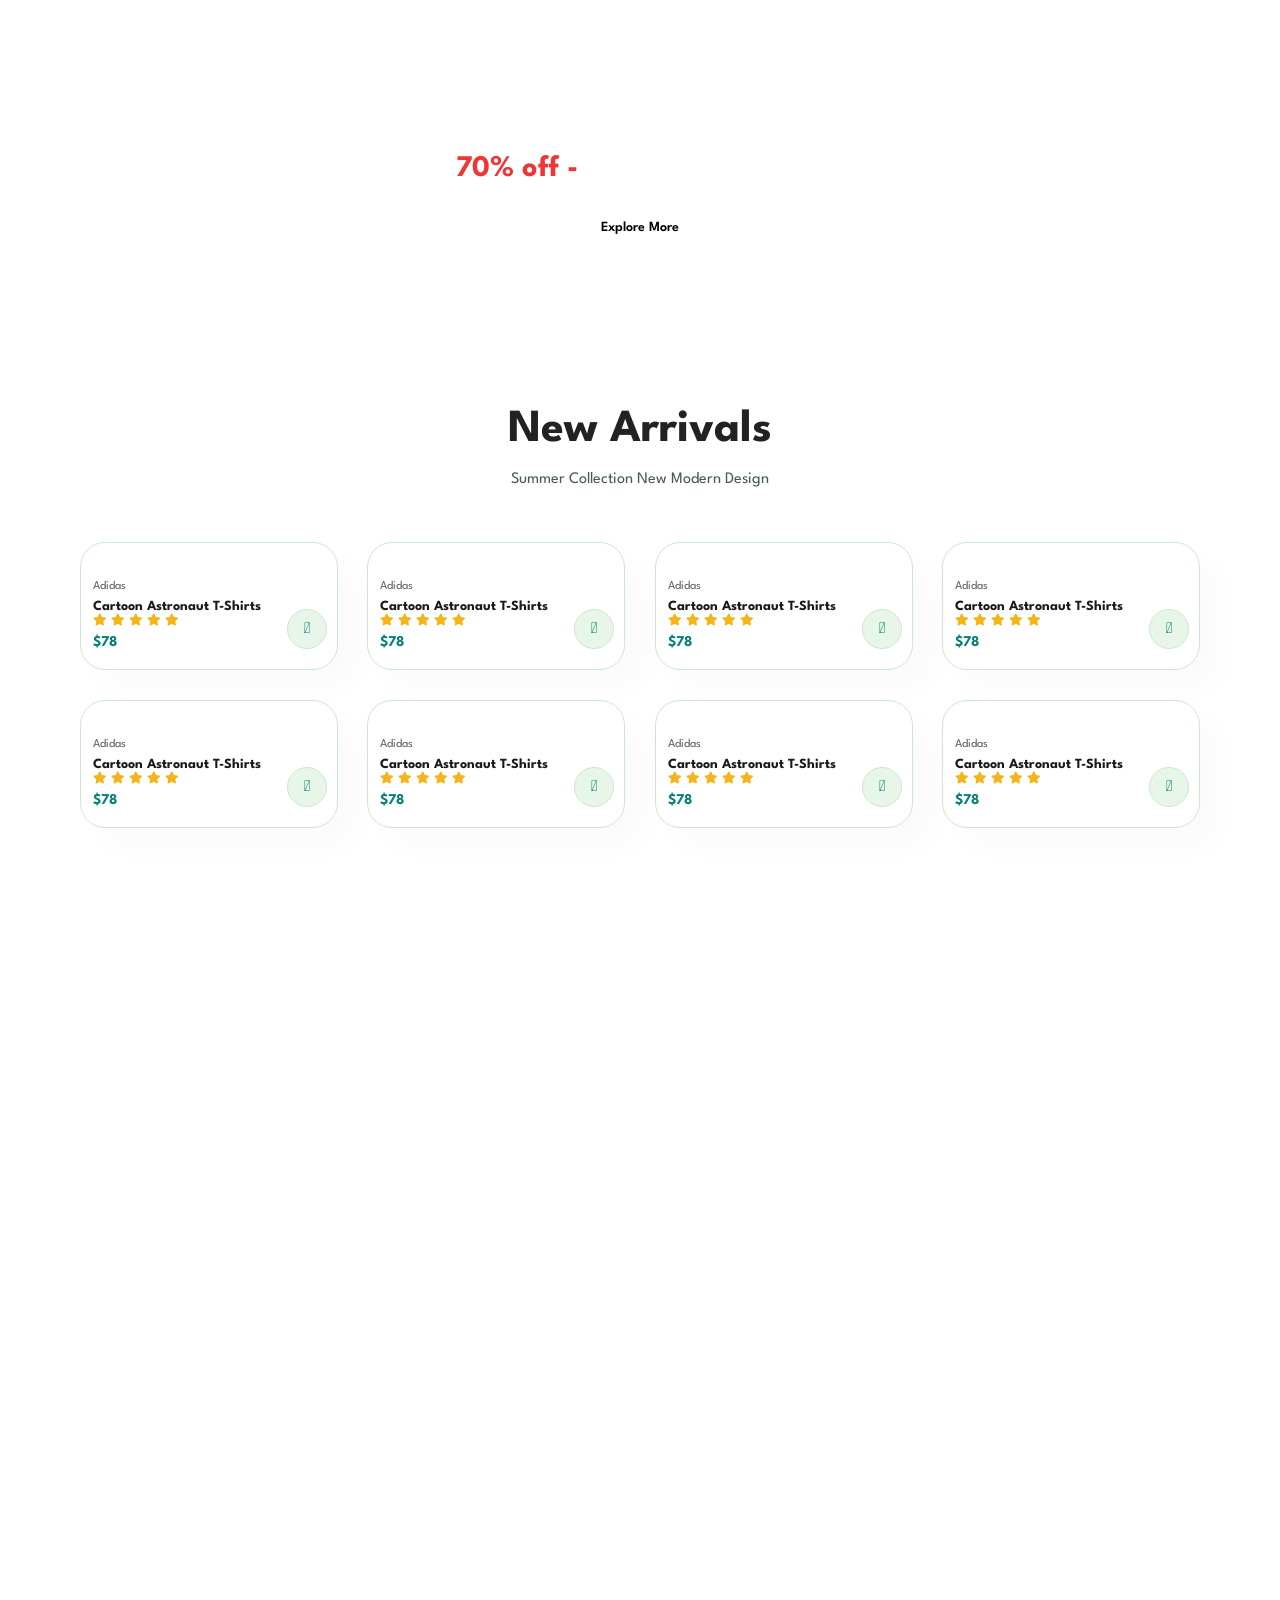
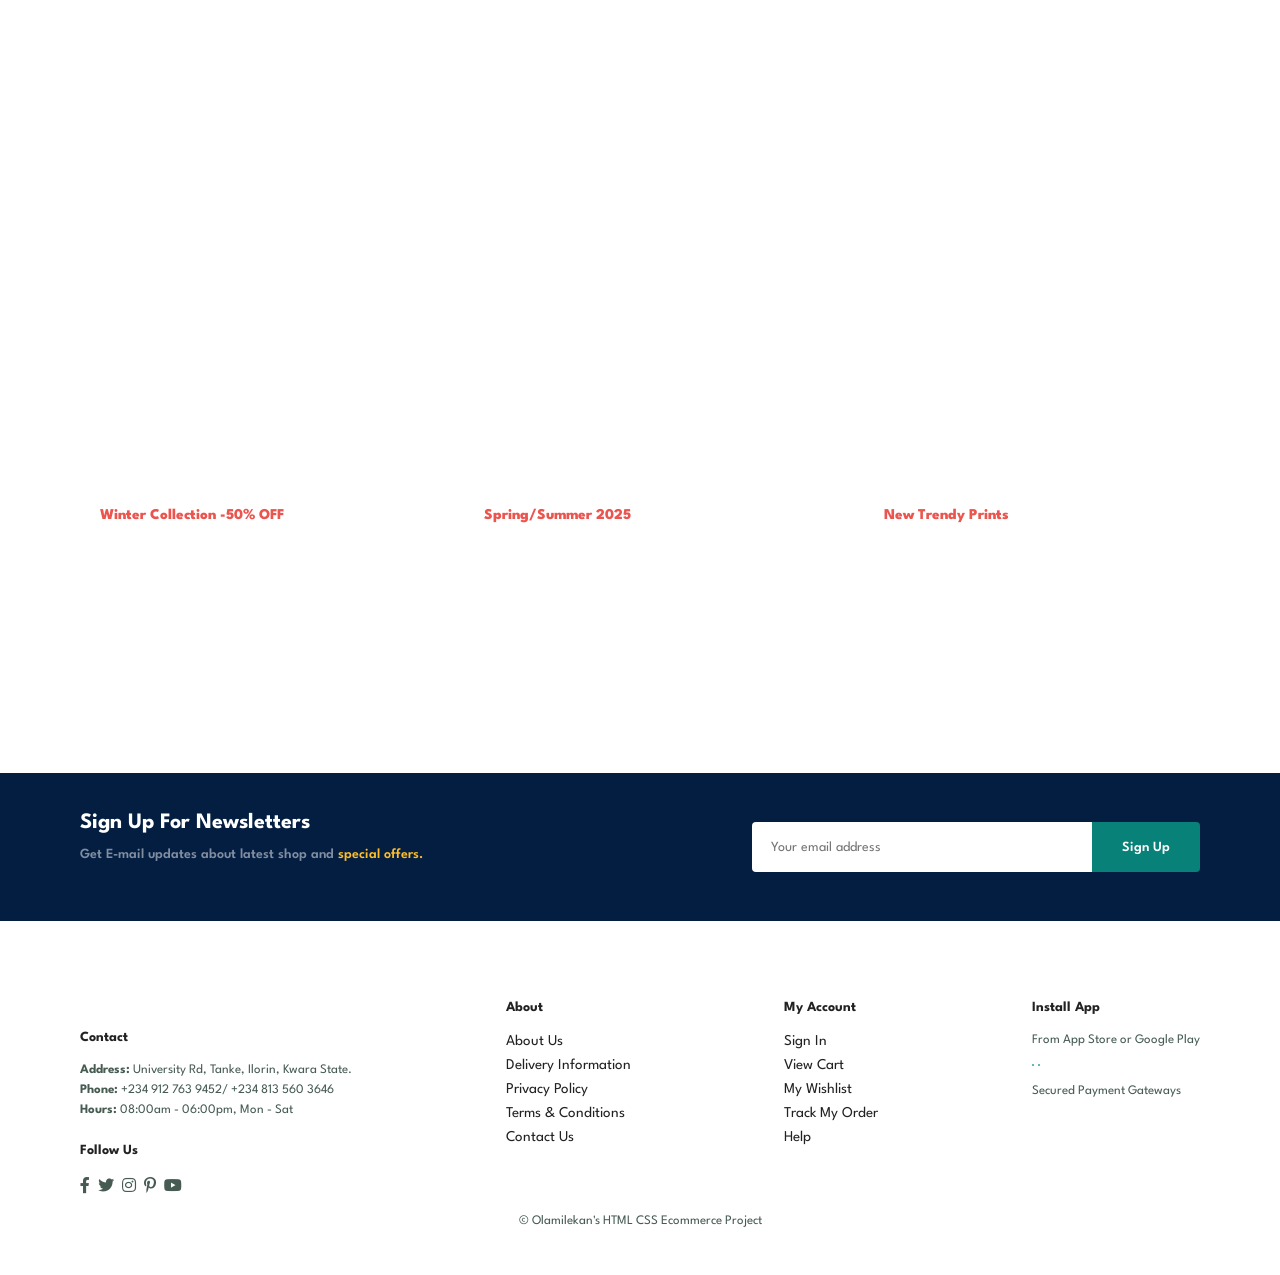
==== commit b047f4ee: "Update index.html" ====
--- a/index.html
+++ b/index.html
@@ -10,7 +10,7 @@
 <body>
 
    <section id="header">
-    <a href="#"><img src="img/logo.png" class="logo" alt=""></a>
+    <a href="#"><img src="logo.png" class="logo" alt=""></a>
 
     <div>
         <ul id="navbar">
@@ -457,4 +457,4 @@
    
     <script src="script.js"></script>
 </body>
-</html>+</html>
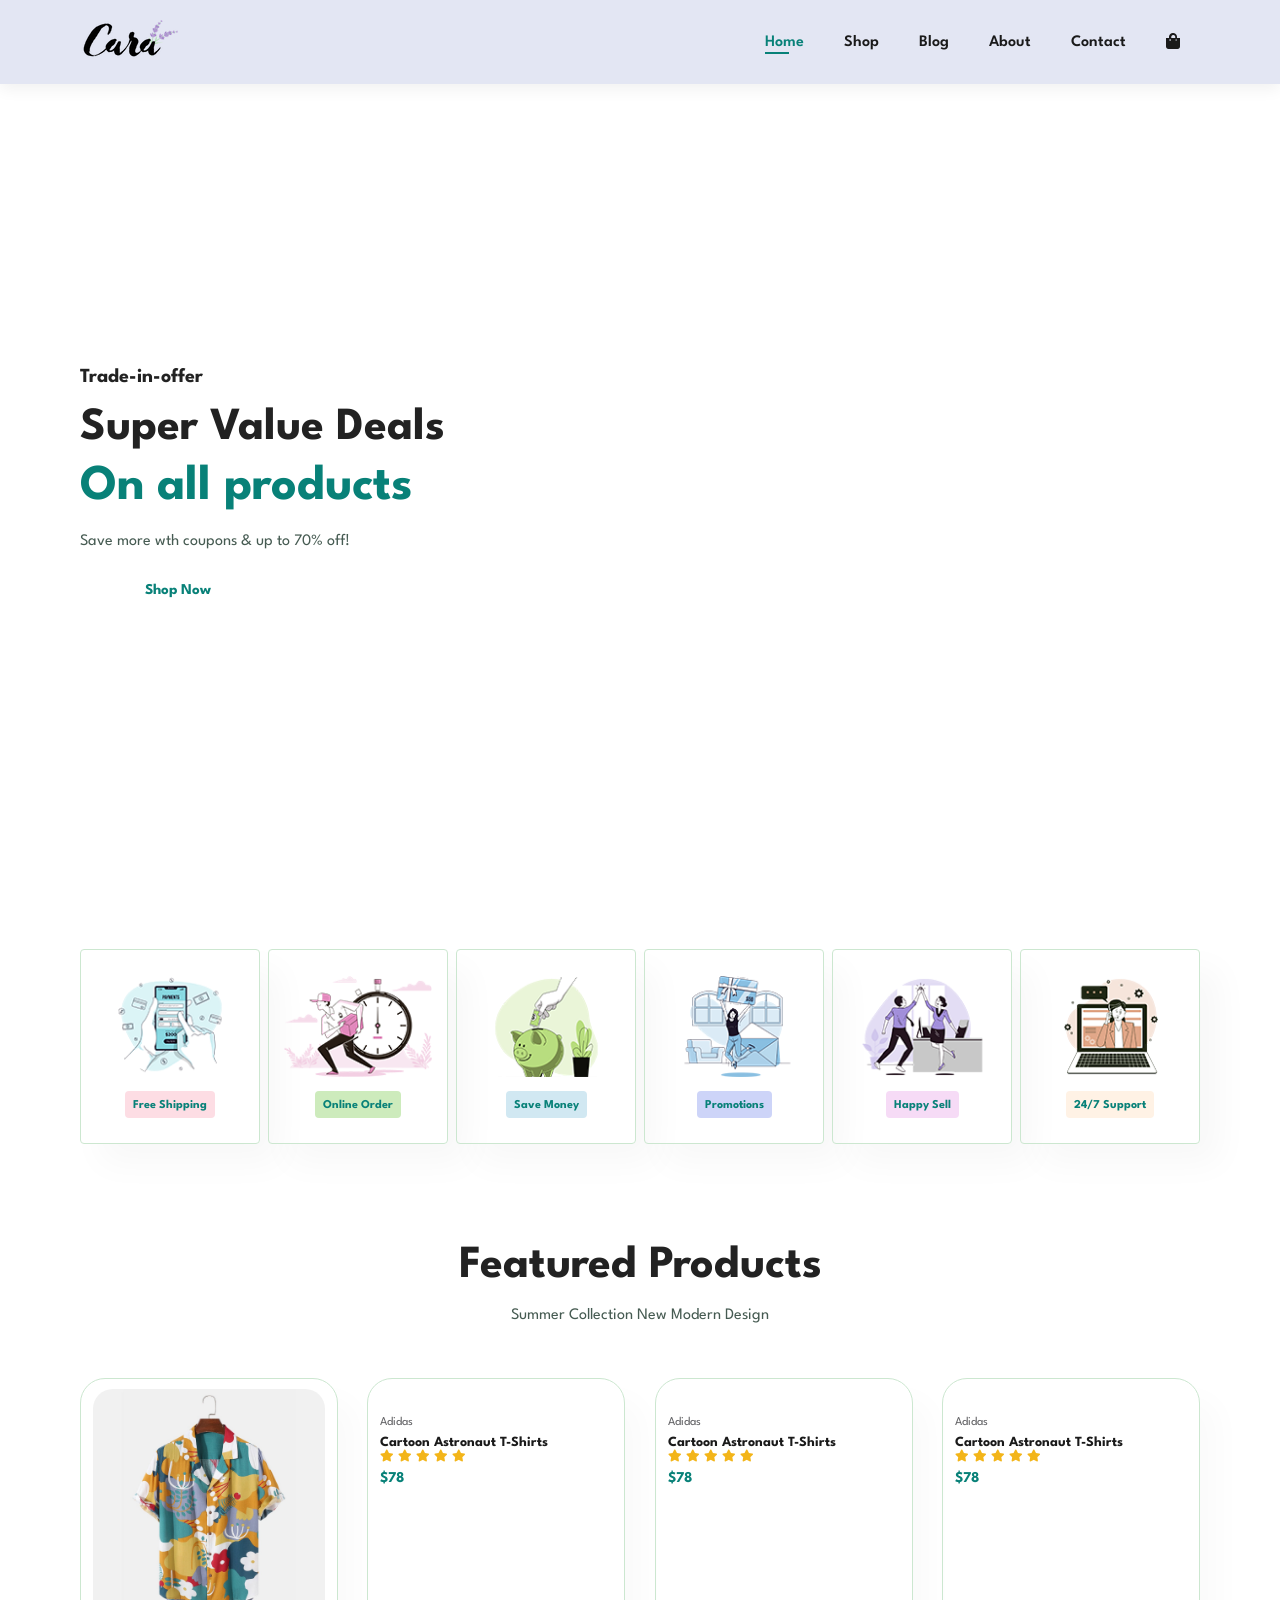
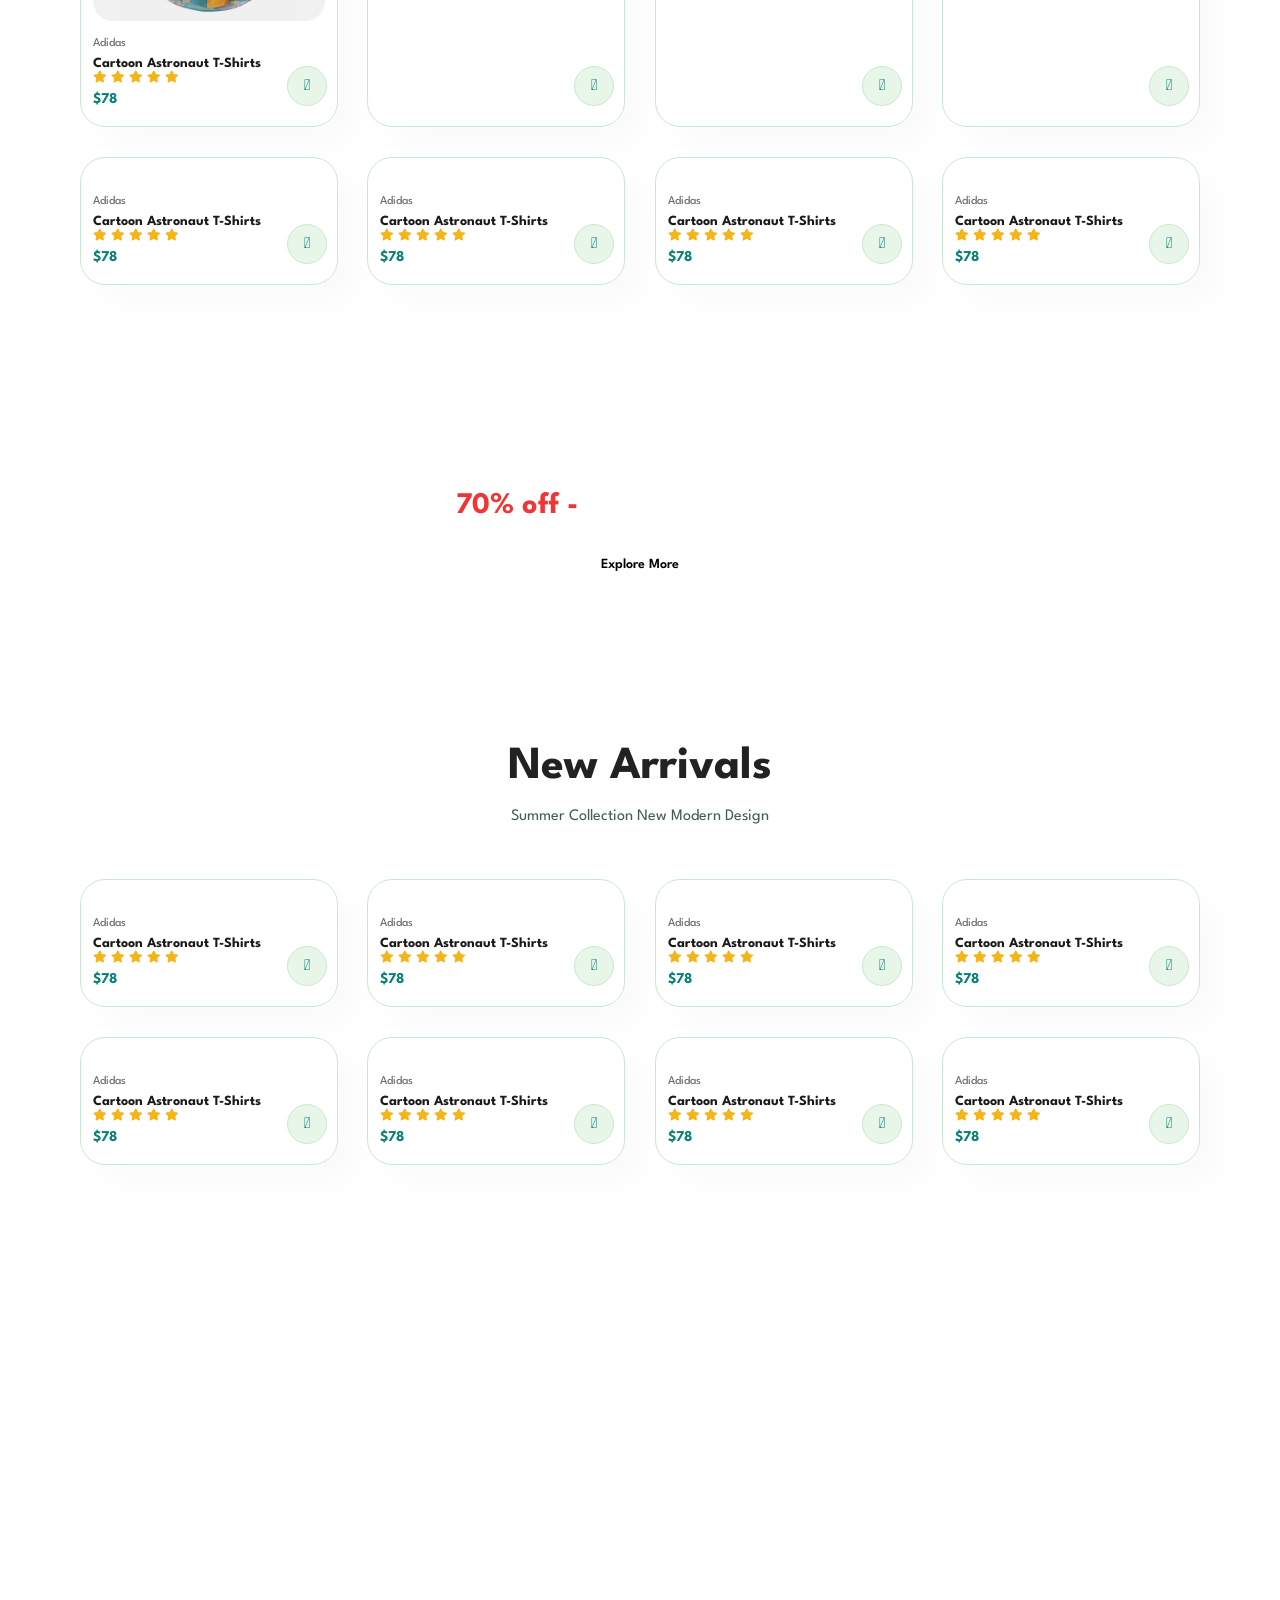
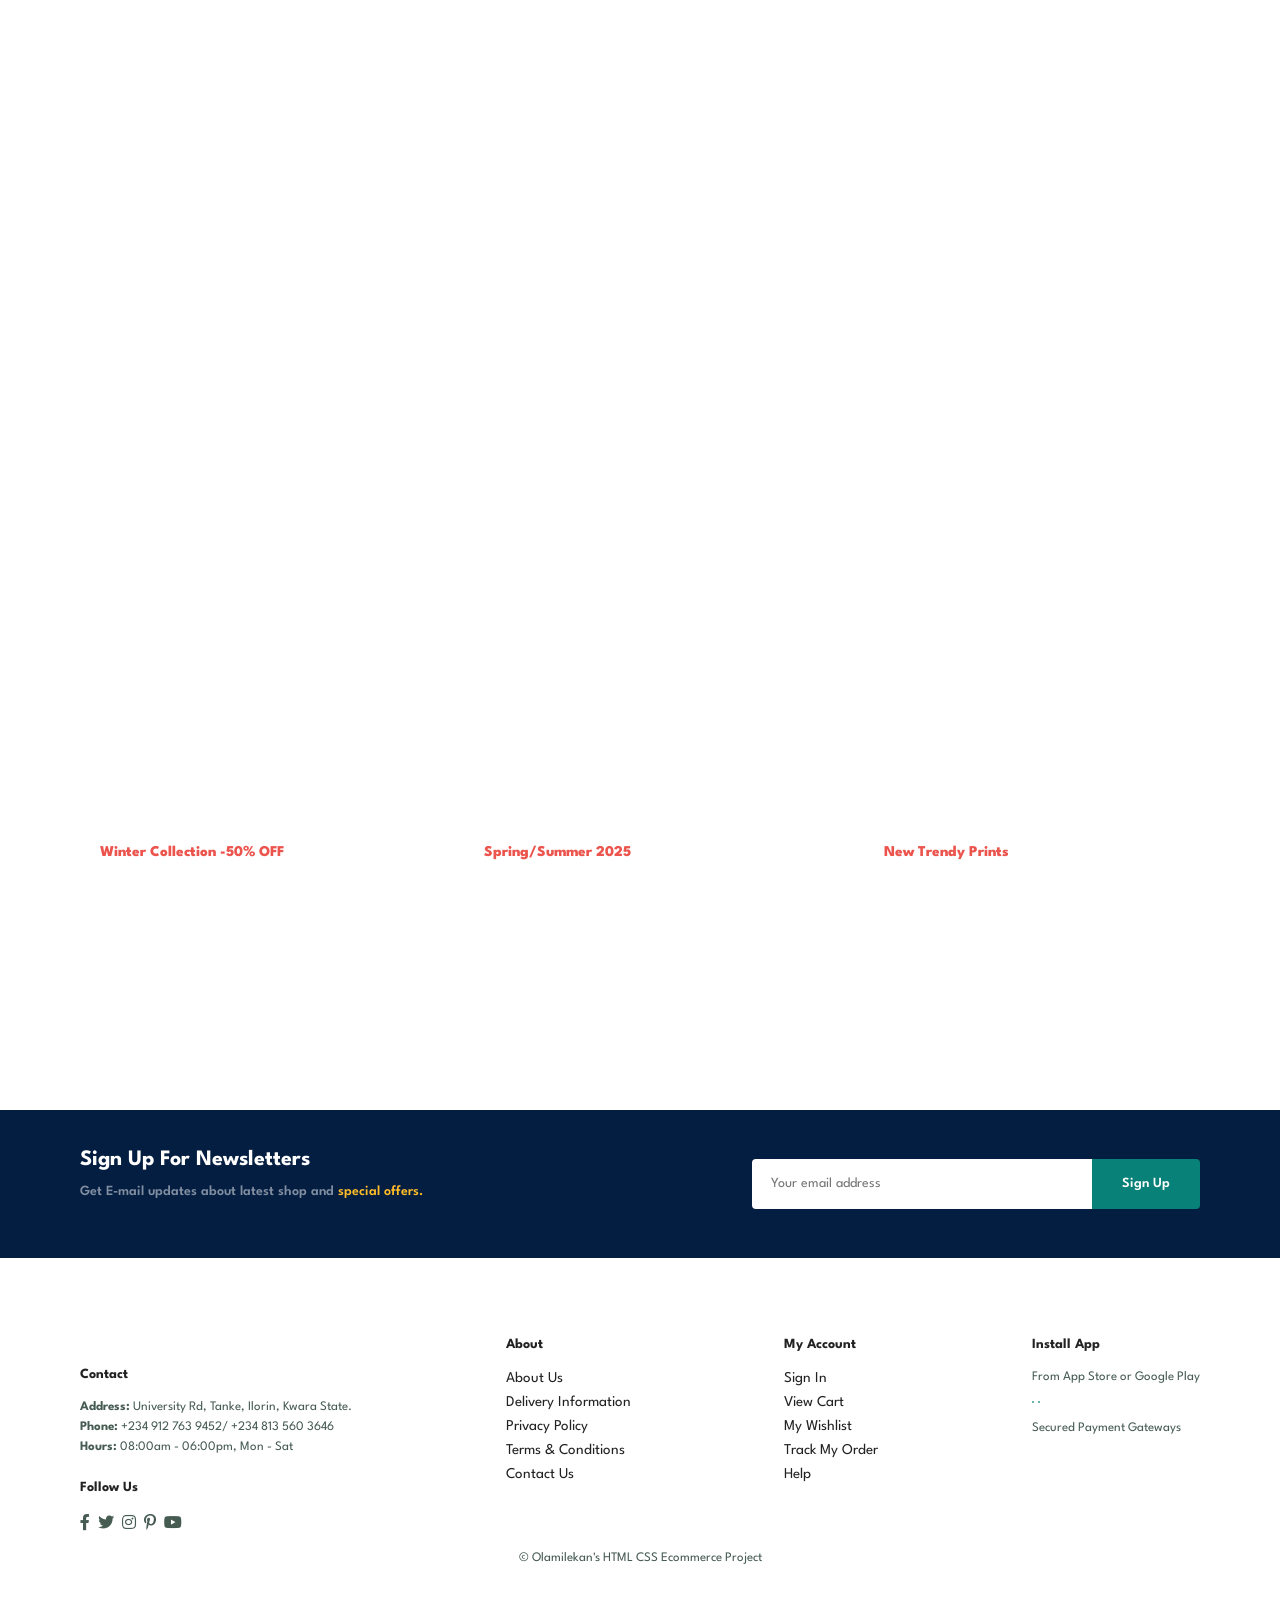
==== commit bd33e849: "Update print statement from 'Hello' to 'Goodbye'" ====
--- a/index.html
+++ b/index.html
@@ -39,27 +39,27 @@
 
    <section id="feature" class="section-p1">
     <div class="fe-box">
-        <img src="img/features/f1.png" alt="">
+        <img src="f1.png" alt="">
         <h6>Free Shipping</h6>
     </div>
     <div class="fe-box">
-        <img src="img/features/f2.png" alt="">
+        <img src="f2.png" alt="">
         <h6>Online Order</h6>
     </div>
     <div class="fe-box">
-        <img src="img/features/f3.png" alt="">
+        <img src="f3.png" alt="">
         <h6>Save Money</h6>
     </div>
     <div class="fe-box">
-        <img src="img/features/f4.png" alt="">
+        <img src="f4.png" alt="">
         <h6>Promotions</h6>
     </div>
     <div class="fe-box">
-        <img src="img/features/f5.png" alt="">
+        <img src="f5.png" alt="">
         <h6>Happy Sell</h6>
     </div>
     <div class="fe-box">
-        <img src="img/features/f6.png" alt="">
+        <img src="f6.png" alt="">
         <h6>24/7 Support</h6>
     </div>
    </section>
@@ -69,7 +69,7 @@
     <p>Summer Collection New Modern Design</p>
     <div class="pro-container">
         <div class="pro">
-            <img src="img/products/f1.jpg" alt="">
+            <img src="f1.jpg" alt="">
             <div class="des">
                 <span>Adidas</span>
             <h5>Cartoon Astronaut T-Shirts</h5>
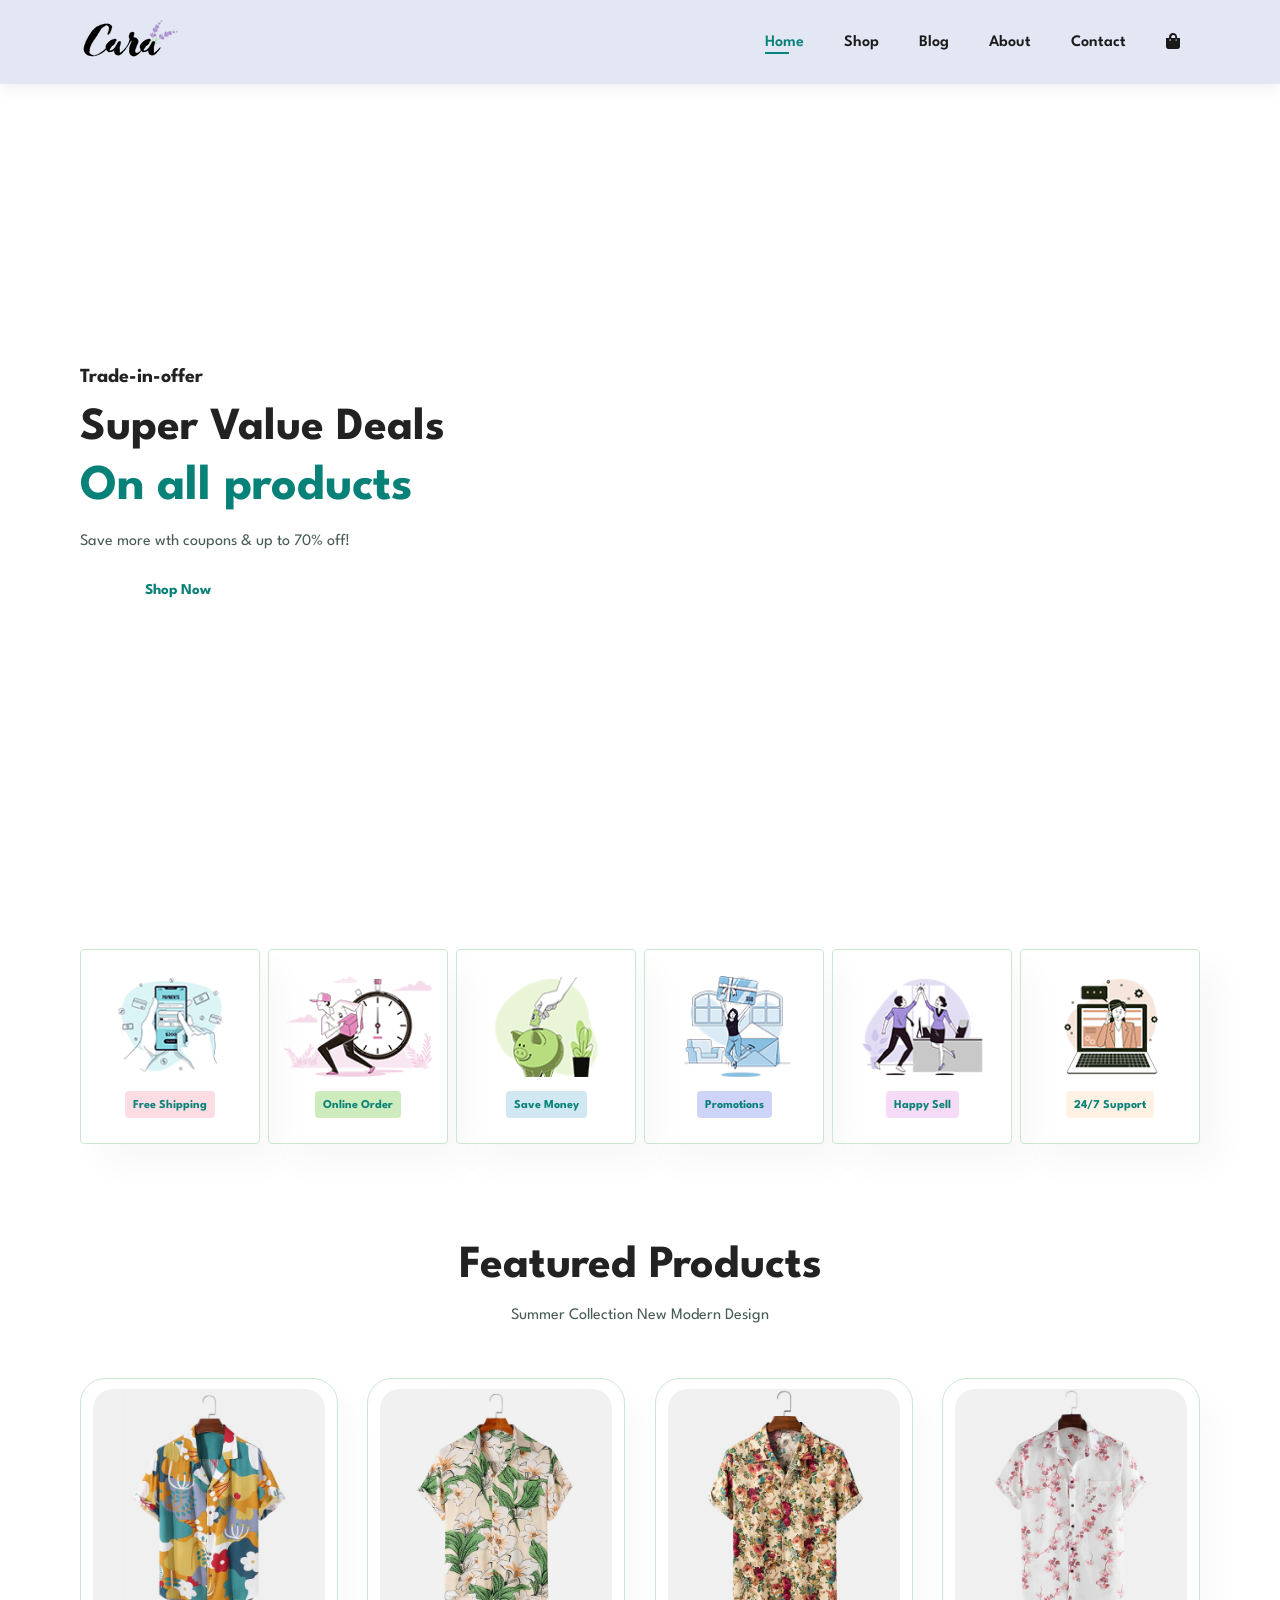
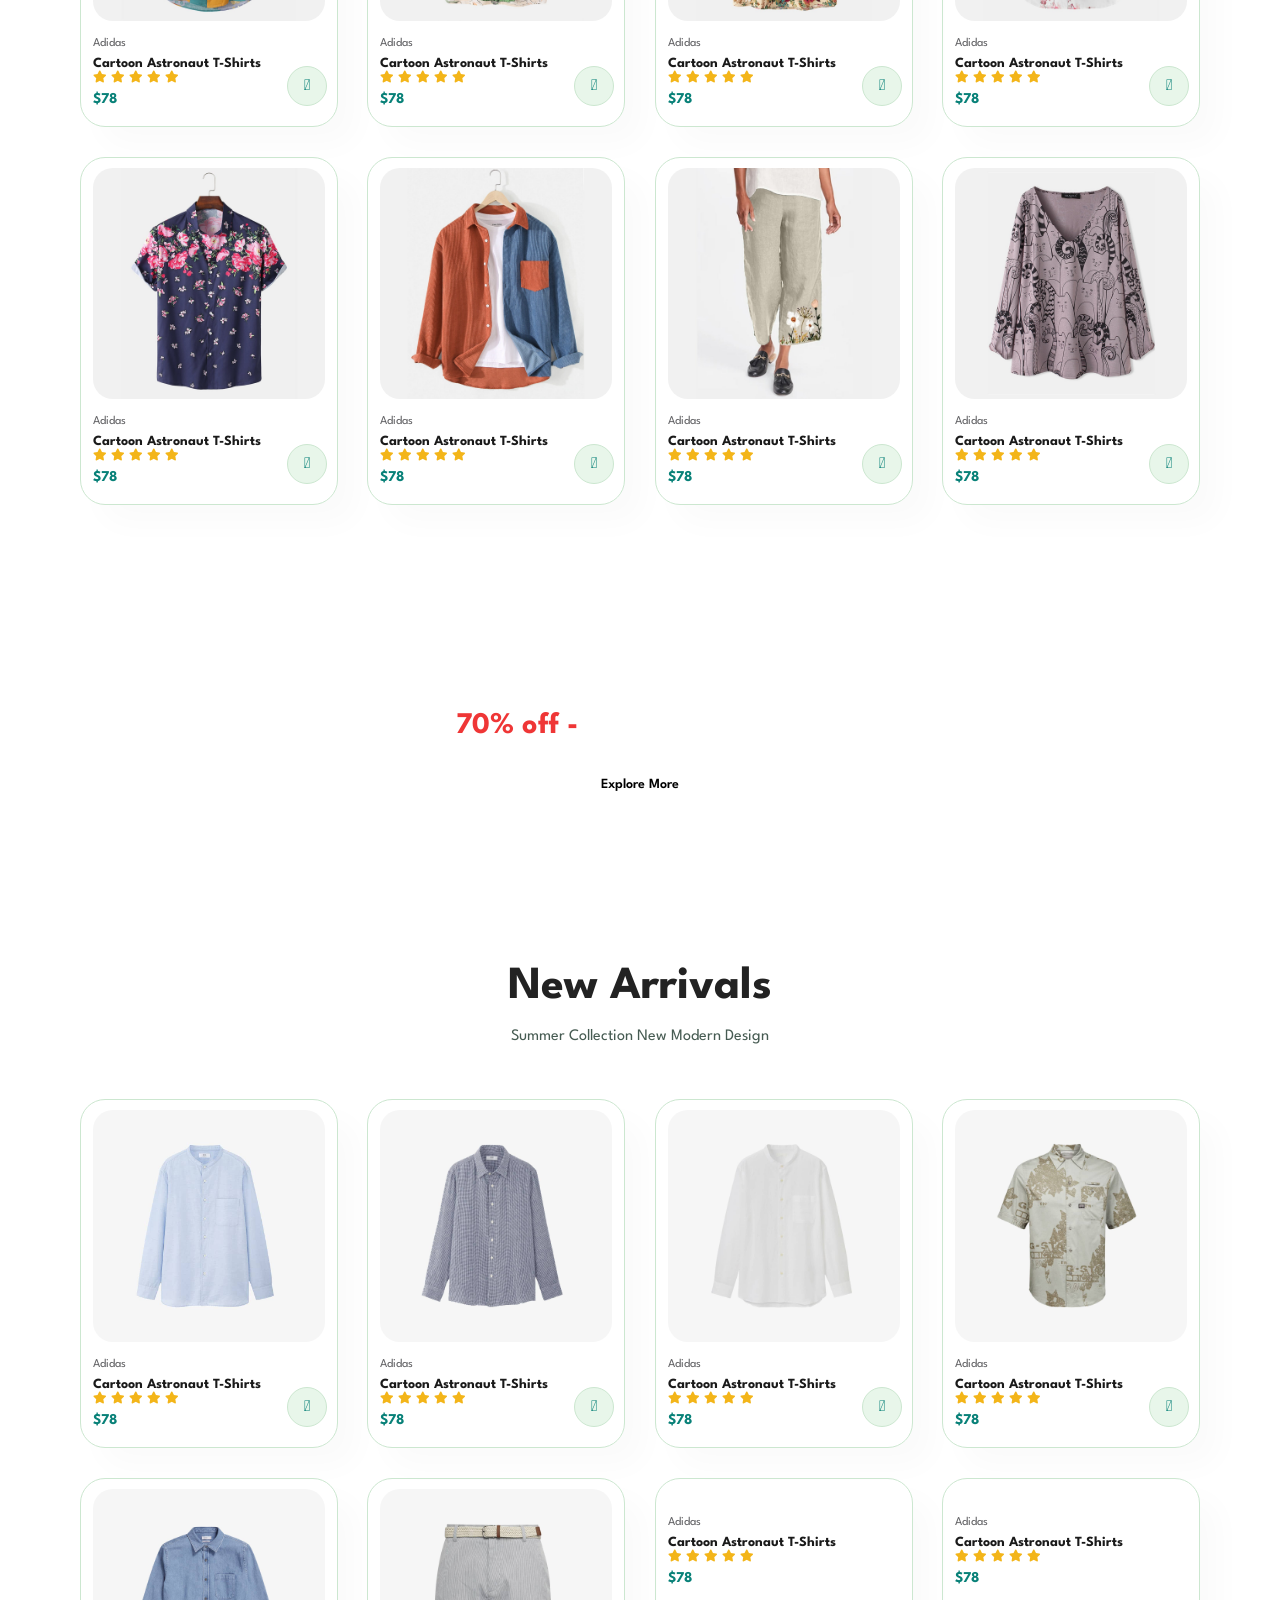
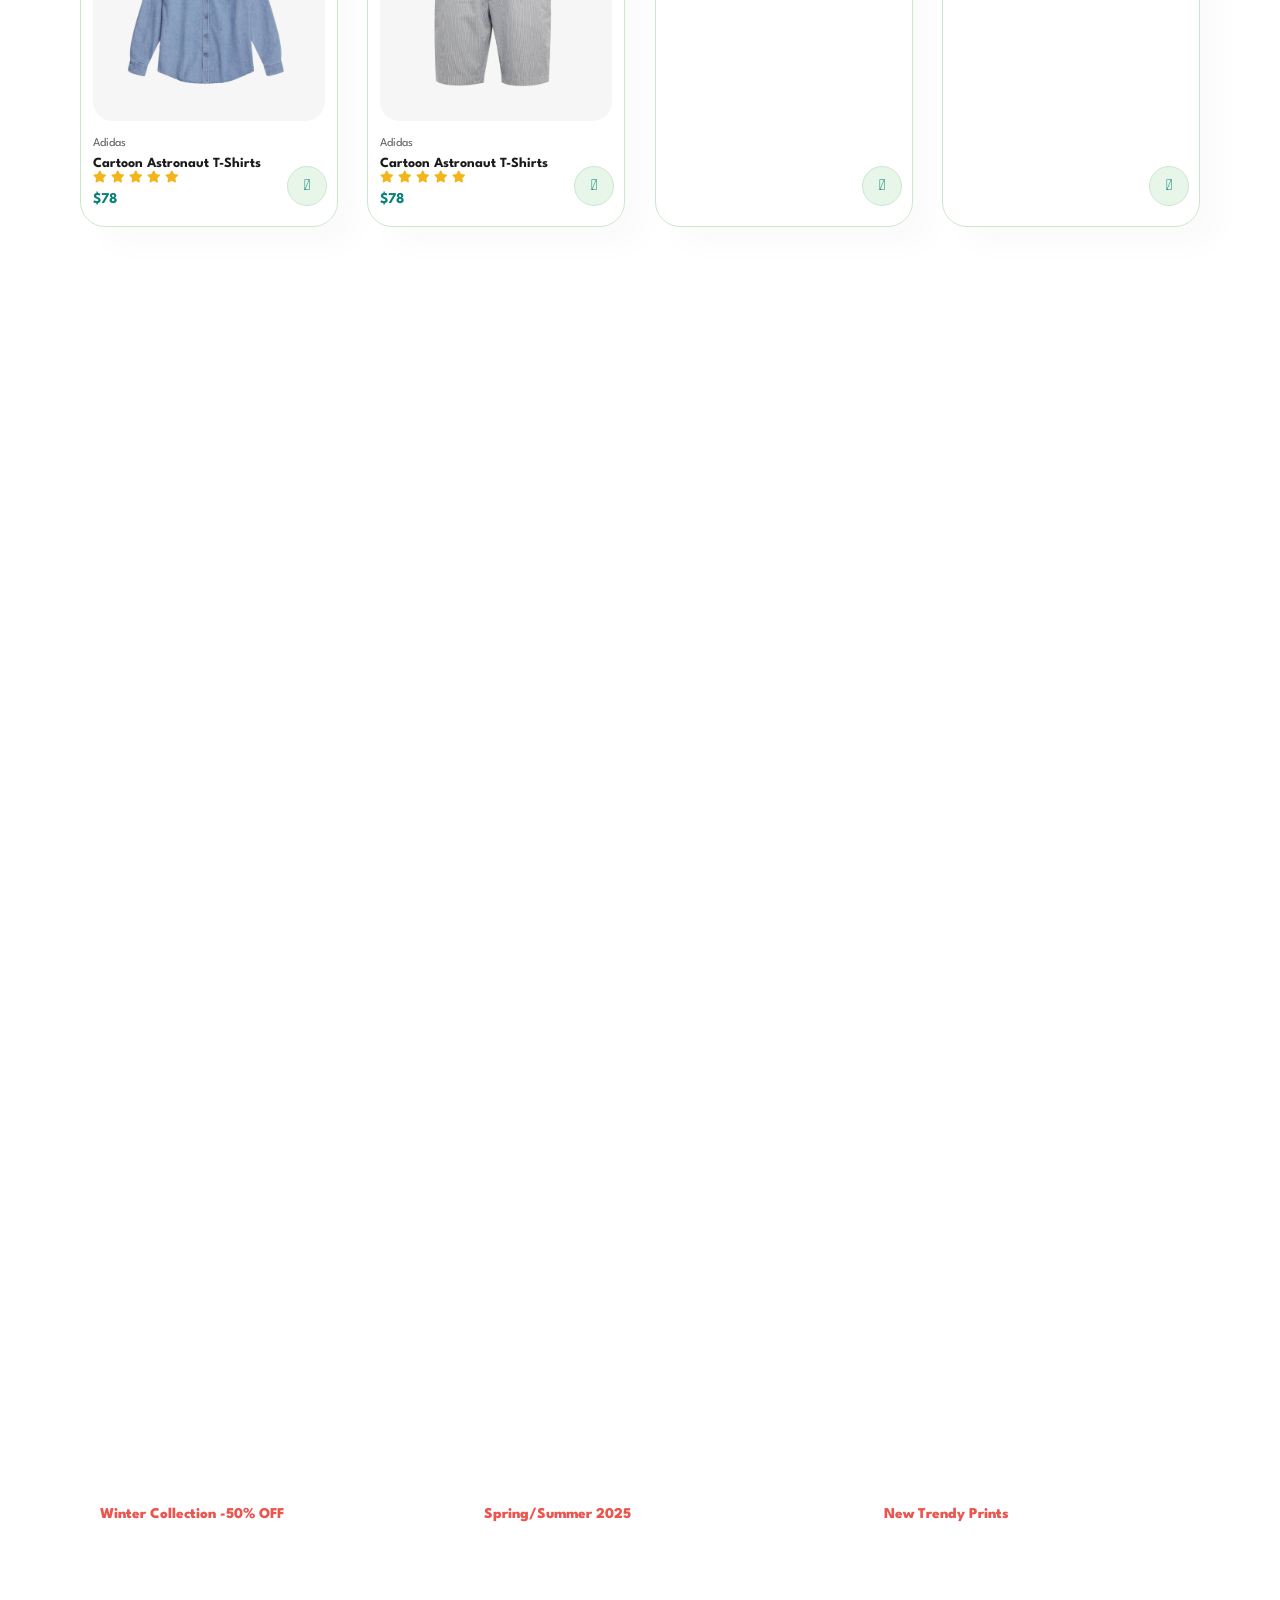
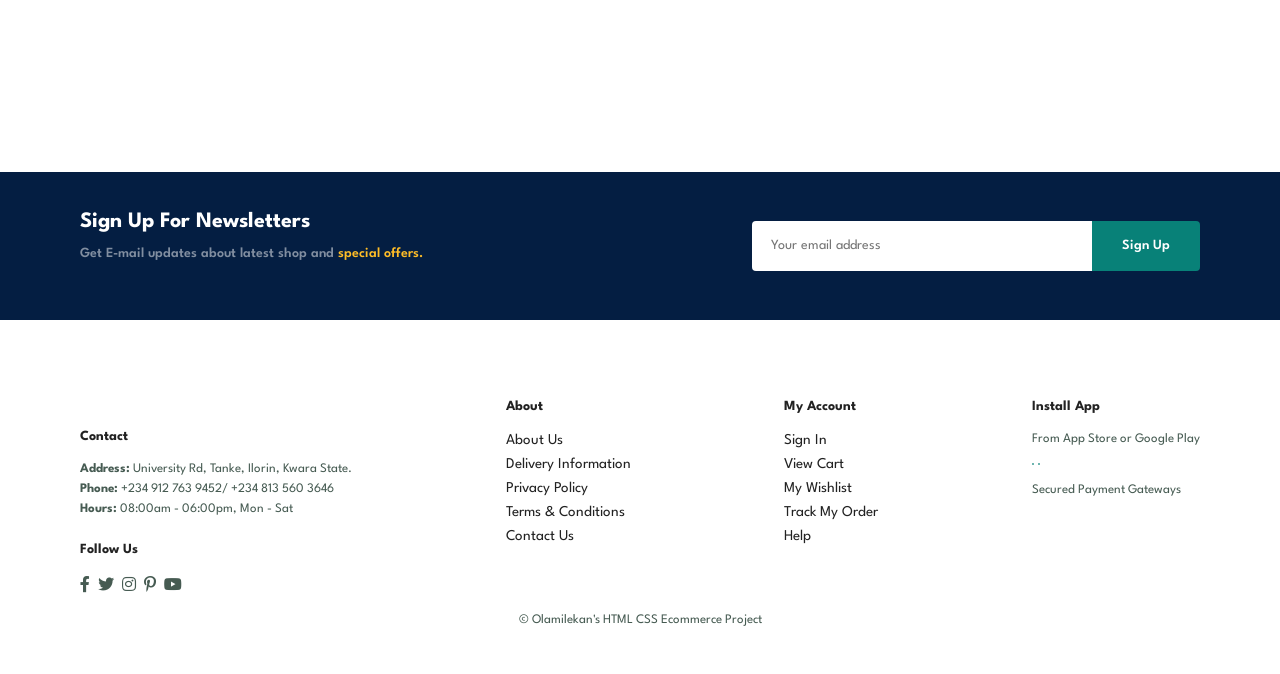
==== commit ee006e48: "Update index.html" ====
--- a/index.html
+++ b/index.html
@@ -86,109 +86,109 @@
         </div>
 
         <div class="pro">
-            <img src="img/products/f2.jpg" alt="">
-            <div class="des">
-                <span>Adidas</span>
-            <h5>Cartoon Astronaut T-Shirts</h5>
-            <div class="star">
-                <i class="fas fa-star"></i>
-                <i class="fas fa-star"></i>
-                <i class="fas fa-star"></i>
-                <i class="fas fa-star"></i>
-                <i class="fas fa-star"></i>
-            </div>
-            <h4>$78</h4>
-            </div>
-            <a href="#"><i class="fal fa-shopping-bag bag"></i></a>
-        </div>
-
-        <div class="pro">
-            <img src="img/products/f3.jpg" alt="">
-            <div class="des">
-                <span>Adidas</span>
-            <h5>Cartoon Astronaut T-Shirts</h5>
-            <div class="star">
-                <i class="fas fa-star"></i>
-                <i class="fas fa-star"></i>
-                <i class="fas fa-star"></i>
-                <i class="fas fa-star"></i>
-                <i class="fas fa-star"></i>
-            </div>
-            <h4>$78</h4>
-            </div>
-            <a href="#"><i class="fal fa-shopping-bag bag"></i></a>
-        </div>
-
-        <div class="pro">
-            <img src="img/products/f4.jpg" alt="">
-            <div class="des">
-                <span>Adidas</span>
-            <h5>Cartoon Astronaut T-Shirts</h5>
-            <div class="star">
-                <i class="fas fa-star"></i>
-                <i class="fas fa-star"></i>
-                <i class="fas fa-star"></i>
-                <i class="fas fa-star"></i>
-                <i class="fas fa-star"></i>
-            </div>
-            <h4>$78</h4>
-            </div>
-            <a href="#"><i class="fal fa-shopping-bag bag"></i></a>
-        </div>
-
-        <div class="pro">
-            <img src="img/products/f5.jpg" alt="">
-            <div class="des">
-                <span>Adidas</span>
-            <h5>Cartoon Astronaut T-Shirts</h5>
-            <div class="star">
-                <i class="fas fa-star"></i>
-                <i class="fas fa-star"></i>
-                <i class="fas fa-star"></i>
-                <i class="fas fa-star"></i>
-                <i class="fas fa-star"></i>
-            </div>
-            <h4>$78</h4>
-            </div>
-            <a href="#"><i class="fal fa-shopping-bag bag"></i></a>
-        </div>
-
-        <div class="pro">
-            <img src="img/products/f6.jpg" alt="">
-            <div class="des">
-                <span>Adidas</span>
-            <h5>Cartoon Astronaut T-Shirts</h5>
-            <div class="star">
-                <i class="fas fa-star"></i>
-                <i class="fas fa-star"></i>
-                <i class="fas fa-star"></i>
-                <i class="fas fa-star"></i>
-                <i class="fas fa-star"></i>
-            </div>
-            <h4>$78</h4>
-            </div>
-            <a href="#"><i class="fal fa-shopping-bag bag"></i></a>
-        </div>
-
-        <div class="pro">
-            <img src="img/products/f7.jpg" alt="">
-            <div class="des">
-                <span>Adidas</span>
-            <h5>Cartoon Astronaut T-Shirts</h5>
-            <div class="star">
-                <i class="fas fa-star"></i>
-                <i class="fas fa-star"></i>
-                <i class="fas fa-star"></i>
-                <i class="fas fa-star"></i>
-                <i class="fas fa-star"></i>
-            </div>
-            <h4>$78</h4>
-            </div>
-            <a href="#"><i class="fal fa-shopping-bag bag"></i></a>
-        </div>
-
-        <div class="pro">
-            <img src="img/products/f8.jpg" alt="">
+            <img src="f2.jpg" alt="">
+            <div class="des">
+                <span>Adidas</span>
+            <h5>Cartoon Astronaut T-Shirts</h5>
+            <div class="star">
+                <i class="fas fa-star"></i>
+                <i class="fas fa-star"></i>
+                <i class="fas fa-star"></i>
+                <i class="fas fa-star"></i>
+                <i class="fas fa-star"></i>
+            </div>
+            <h4>$78</h4>
+            </div>
+            <a href="#"><i class="fal fa-shopping-bag bag"></i></a>
+        </div>
+
+        <div class="pro">
+            <img src="f3.jpg" alt="">
+            <div class="des">
+                <span>Adidas</span>
+            <h5>Cartoon Astronaut T-Shirts</h5>
+            <div class="star">
+                <i class="fas fa-star"></i>
+                <i class="fas fa-star"></i>
+                <i class="fas fa-star"></i>
+                <i class="fas fa-star"></i>
+                <i class="fas fa-star"></i>
+            </div>
+            <h4>$78</h4>
+            </div>
+            <a href="#"><i class="fal fa-shopping-bag bag"></i></a>
+        </div>
+
+        <div class="pro">
+            <img src="f4.jpg" alt="">
+            <div class="des">
+                <span>Adidas</span>
+            <h5>Cartoon Astronaut T-Shirts</h5>
+            <div class="star">
+                <i class="fas fa-star"></i>
+                <i class="fas fa-star"></i>
+                <i class="fas fa-star"></i>
+                <i class="fas fa-star"></i>
+                <i class="fas fa-star"></i>
+            </div>
+            <h4>$78</h4>
+            </div>
+            <a href="#"><i class="fal fa-shopping-bag bag"></i></a>
+        </div>
+
+        <div class="pro">
+            <img src="f5.jpg" alt="">
+            <div class="des">
+                <span>Adidas</span>
+            <h5>Cartoon Astronaut T-Shirts</h5>
+            <div class="star">
+                <i class="fas fa-star"></i>
+                <i class="fas fa-star"></i>
+                <i class="fas fa-star"></i>
+                <i class="fas fa-star"></i>
+                <i class="fas fa-star"></i>
+            </div>
+            <h4>$78</h4>
+            </div>
+            <a href="#"><i class="fal fa-shopping-bag bag"></i></a>
+        </div>
+
+        <div class="pro">
+            <img src="f6.jpg" alt="">
+            <div class="des">
+                <span>Adidas</span>
+            <h5>Cartoon Astronaut T-Shirts</h5>
+            <div class="star">
+                <i class="fas fa-star"></i>
+                <i class="fas fa-star"></i>
+                <i class="fas fa-star"></i>
+                <i class="fas fa-star"></i>
+                <i class="fas fa-star"></i>
+            </div>
+            <h4>$78</h4>
+            </div>
+            <a href="#"><i class="fal fa-shopping-bag bag"></i></a>
+        </div>
+
+        <div class="pro">
+            <img src="f7.jpg" alt="">
+            <div class="des">
+                <span>Adidas</span>
+            <h5>Cartoon Astronaut T-Shirts</h5>
+            <div class="star">
+                <i class="fas fa-star"></i>
+                <i class="fas fa-star"></i>
+                <i class="fas fa-star"></i>
+                <i class="fas fa-star"></i>
+                <i class="fas fa-star"></i>
+            </div>
+            <h4>$78</h4>
+            </div>
+            <a href="#"><i class="fal fa-shopping-bag bag"></i></a>
+        </div>
+
+        <div class="pro">
+            <img src="f8.jpg" alt="">
             <div class="des">
                 <span>Adidas</span>
             <h5>Cartoon Astronaut T-Shirts</h5>
@@ -218,92 +218,92 @@
     <p>Summer Collection New Modern Design</p>
     <div class="pro-container">
         <div class="pro">
-            <img src="img/products/n1.jpg" alt="">
-            <div class="des">
-                <span>Adidas</span>
-            <h5>Cartoon Astronaut T-Shirts</h5>
-            <div class="star">
-                <i class="fas fa-star"></i>
-                <i class="fas fa-star"></i>
-                <i class="fas fa-star"></i>
-                <i class="fas fa-star"></i>
-                <i class="fas fa-star"></i>
-            </div>
-            <h4>$78</h4>
-            </div>
-            <a href="#"><i class="fal fa-shopping-bag bag"></i></a>
-        </div>
-
-        <div class="pro">
-            <img src="img/products/n2.jpg" alt="">
-            <div class="des">
-                <span>Adidas</span>
-            <h5>Cartoon Astronaut T-Shirts</h5>
-            <div class="star">
-                <i class="fas fa-star"></i>
-                <i class="fas fa-star"></i>
-                <i class="fas fa-star"></i>
-                <i class="fas fa-star"></i>
-                <i class="fas fa-star"></i>
-            </div>
-            <h4>$78</h4>
-            </div>
-            <a href="#"><i class="fal fa-shopping-bag bag"></i></a>
-        </div>
-
-        <div class="pro">
-            <img src="img/products/n3.jpg" alt="">
-            <div class="des">
-                <span>Adidas</span>
-            <h5>Cartoon Astronaut T-Shirts</h5>
-            <div class="star">
-                <i class="fas fa-star"></i>
-                <i class="fas fa-star"></i>
-                <i class="fas fa-star"></i>
-                <i class="fas fa-star"></i>
-                <i class="fas fa-star"></i>
-            </div>
-            <h4>$78</h4>
-            </div>
-            <a href="#"><i class="fal fa-shopping-bag bag"></i></a>
-        </div>
-
-        <div class="pro">
-            <img src="img/products/n4.jpg" alt="">
-            <div class="des">
-                <span>Adidas</span>
-            <h5>Cartoon Astronaut T-Shirts</h5>
-            <div class="star">
-                <i class="fas fa-star"></i>
-                <i class="fas fa-star"></i>
-                <i class="fas fa-star"></i>
-                <i class="fas fa-star"></i>
-                <i class="fas fa-star"></i>
-            </div>
-            <h4>$78</h4>
-            </div>
-            <a href="#"><i class="fal fa-shopping-bag bag"></i></a>
-        </div>
-
-        <div class="pro">
-            <img src="img/products/n5.jpg" alt="">
-            <div class="des">
-                <span>Adidas</span>
-            <h5>Cartoon Astronaut T-Shirts</h5>
-            <div class="star">
-                <i class="fas fa-star"></i>
-                <i class="fas fa-star"></i>
-                <i class="fas fa-star"></i>
-                <i class="fas fa-star"></i>
-                <i class="fas fa-star"></i>
-            </div>
-            <h4>$78</h4>
-            </div>
-            <a href="#"><i class="fal fa-shopping-bag bag"></i></a>
-        </div>
-
-        <div class="pro">
-            <img src="img/products/n6.jpg" alt="">
+            <img src="n1.jpg" alt="">
+            <div class="des">
+                <span>Adidas</span>
+            <h5>Cartoon Astronaut T-Shirts</h5>
+            <div class="star">
+                <i class="fas fa-star"></i>
+                <i class="fas fa-star"></i>
+                <i class="fas fa-star"></i>
+                <i class="fas fa-star"></i>
+                <i class="fas fa-star"></i>
+            </div>
+            <h4>$78</h4>
+            </div>
+            <a href="#"><i class="fal fa-shopping-bag bag"></i></a>
+        </div>
+
+        <div class="pro">
+            <img src="n2.jpg" alt="">
+            <div class="des">
+                <span>Adidas</span>
+            <h5>Cartoon Astronaut T-Shirts</h5>
+            <div class="star">
+                <i class="fas fa-star"></i>
+                <i class="fas fa-star"></i>
+                <i class="fas fa-star"></i>
+                <i class="fas fa-star"></i>
+                <i class="fas fa-star"></i>
+            </div>
+            <h4>$78</h4>
+            </div>
+            <a href="#"><i class="fal fa-shopping-bag bag"></i></a>
+        </div>
+
+        <div class="pro">
+            <img src="n3.jpg" alt="">
+            <div class="des">
+                <span>Adidas</span>
+            <h5>Cartoon Astronaut T-Shirts</h5>
+            <div class="star">
+                <i class="fas fa-star"></i>
+                <i class="fas fa-star"></i>
+                <i class="fas fa-star"></i>
+                <i class="fas fa-star"></i>
+                <i class="fas fa-star"></i>
+            </div>
+            <h4>$78</h4>
+            </div>
+            <a href="#"><i class="fal fa-shopping-bag bag"></i></a>
+        </div>
+
+        <div class="pro">
+            <img src="n4.jpg" alt="">
+            <div class="des">
+                <span>Adidas</span>
+            <h5>Cartoon Astronaut T-Shirts</h5>
+            <div class="star">
+                <i class="fas fa-star"></i>
+                <i class="fas fa-star"></i>
+                <i class="fas fa-star"></i>
+                <i class="fas fa-star"></i>
+                <i class="fas fa-star"></i>
+            </div>
+            <h4>$78</h4>
+            </div>
+            <a href="#"><i class="fal fa-shopping-bag bag"></i></a>
+        </div>
+
+        <div class="pro">
+            <img src="n5.jpg" alt="">
+            <div class="des">
+                <span>Adidas</span>
+            <h5>Cartoon Astronaut T-Shirts</h5>
+            <div class="star">
+                <i class="fas fa-star"></i>
+                <i class="fas fa-star"></i>
+                <i class="fas fa-star"></i>
+                <i class="fas fa-star"></i>
+                <i class="fas fa-star"></i>
+            </div>
+            <h4>$78</h4>
+            </div>
+            <a href="#"><i class="fal fa-shopping-bag bag"></i></a>
+        </div>
+
+        <div class="pro">
+            <img src="n6.jpg" alt="">
             <div class="des">
                 <span>Adidas</span>
             <h5>Cartoon Astronaut T-Shirts</h5>
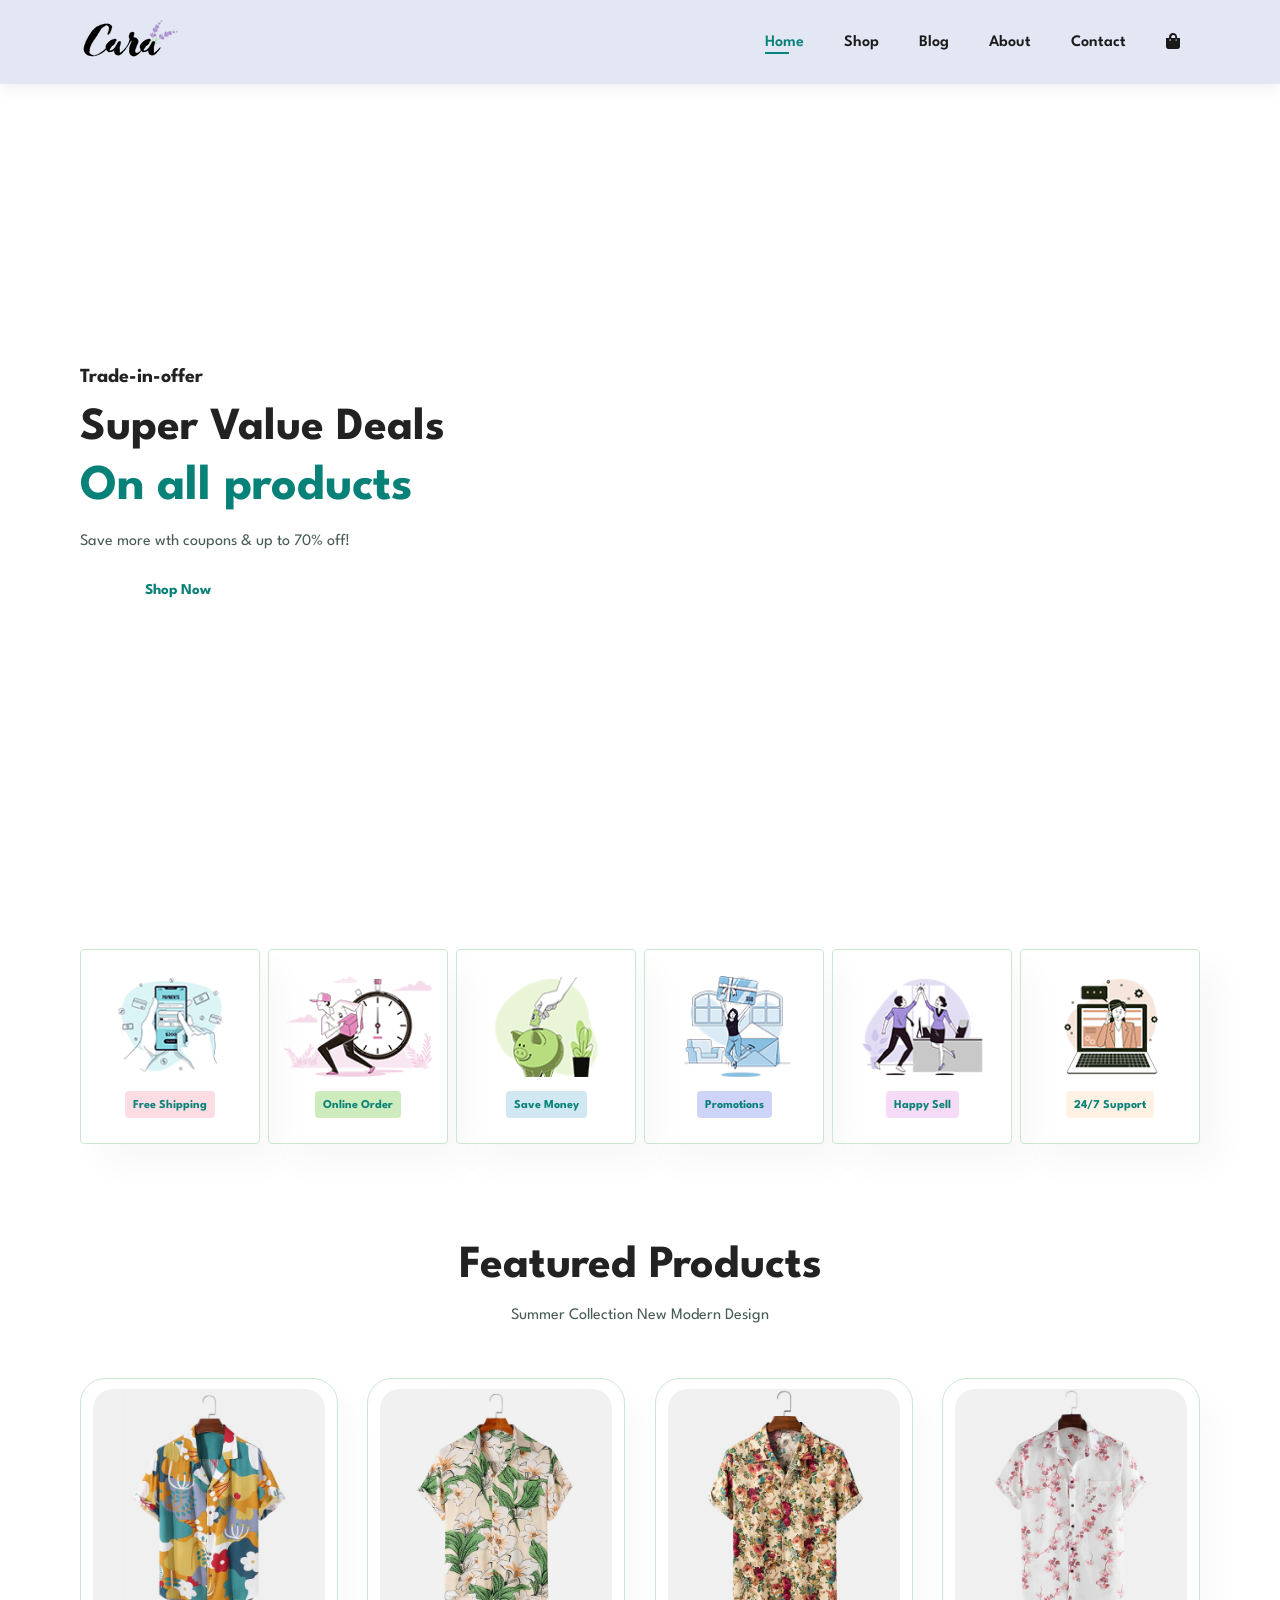
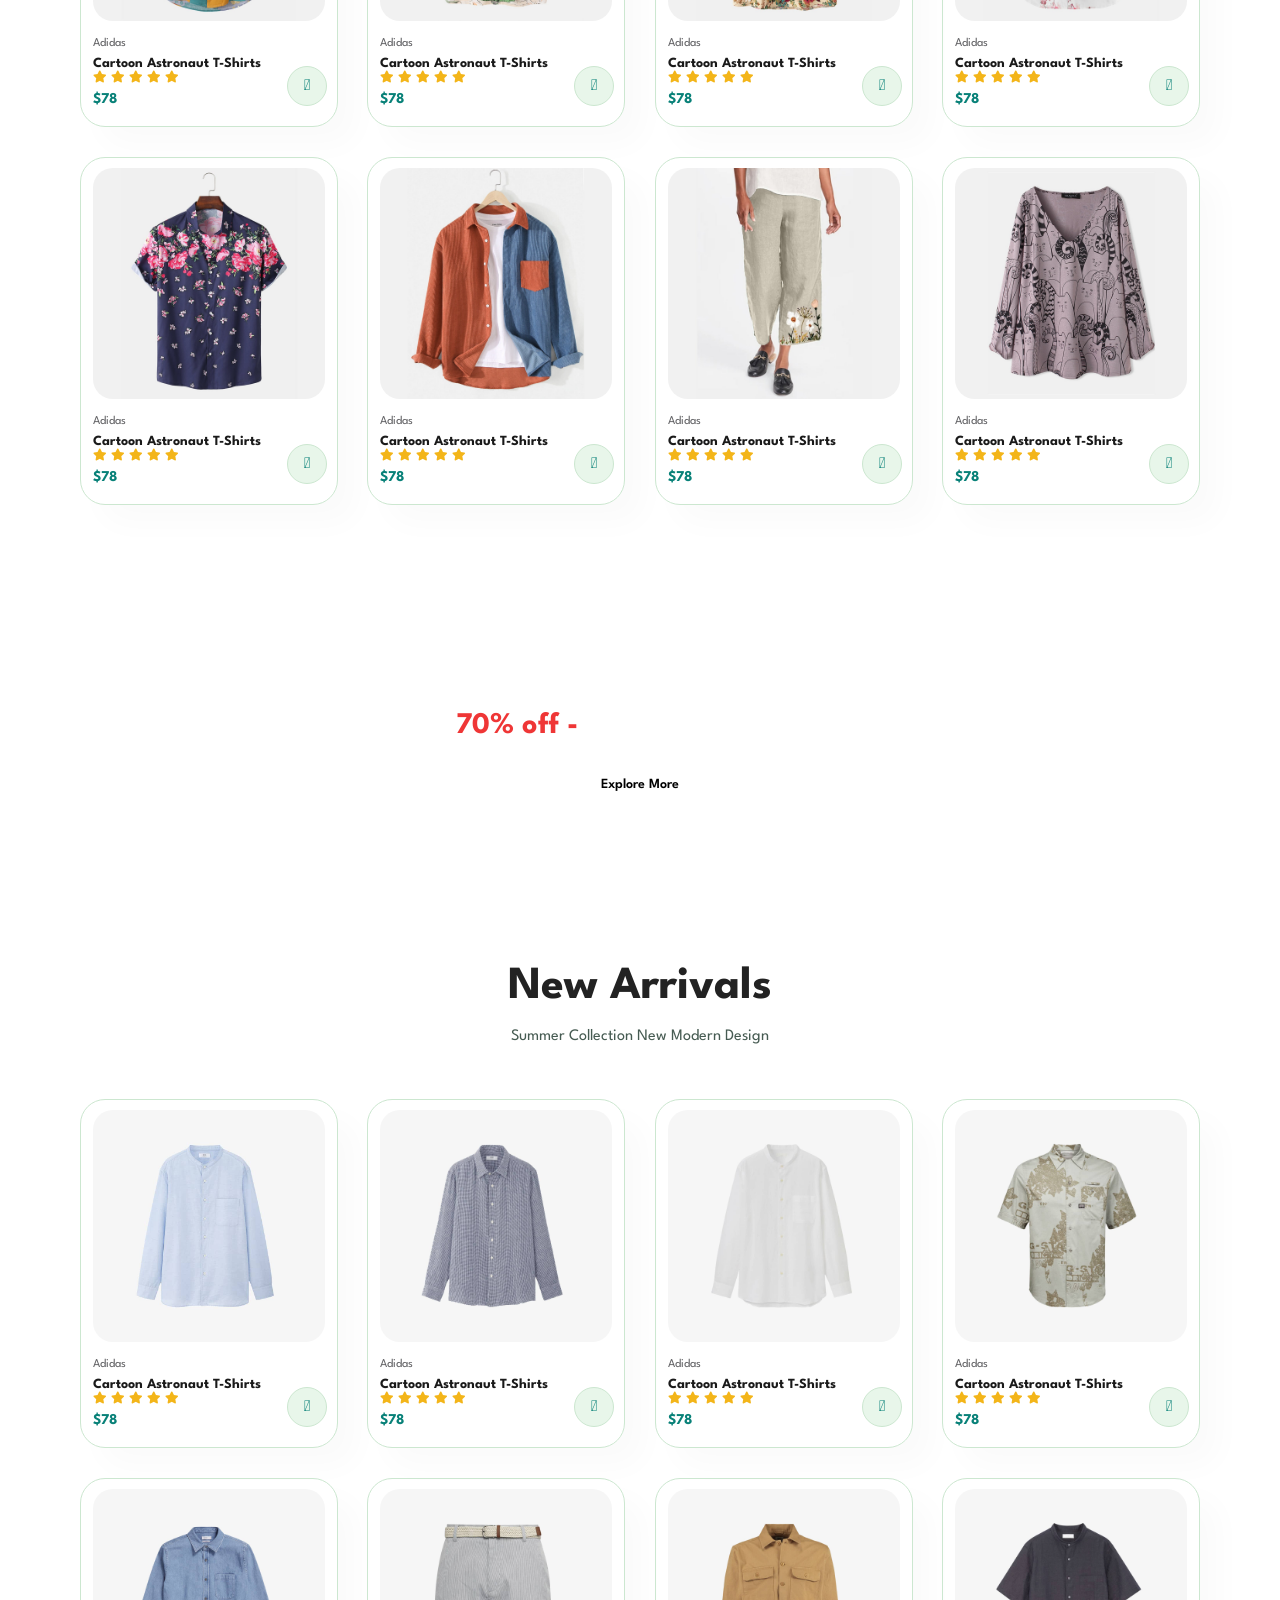
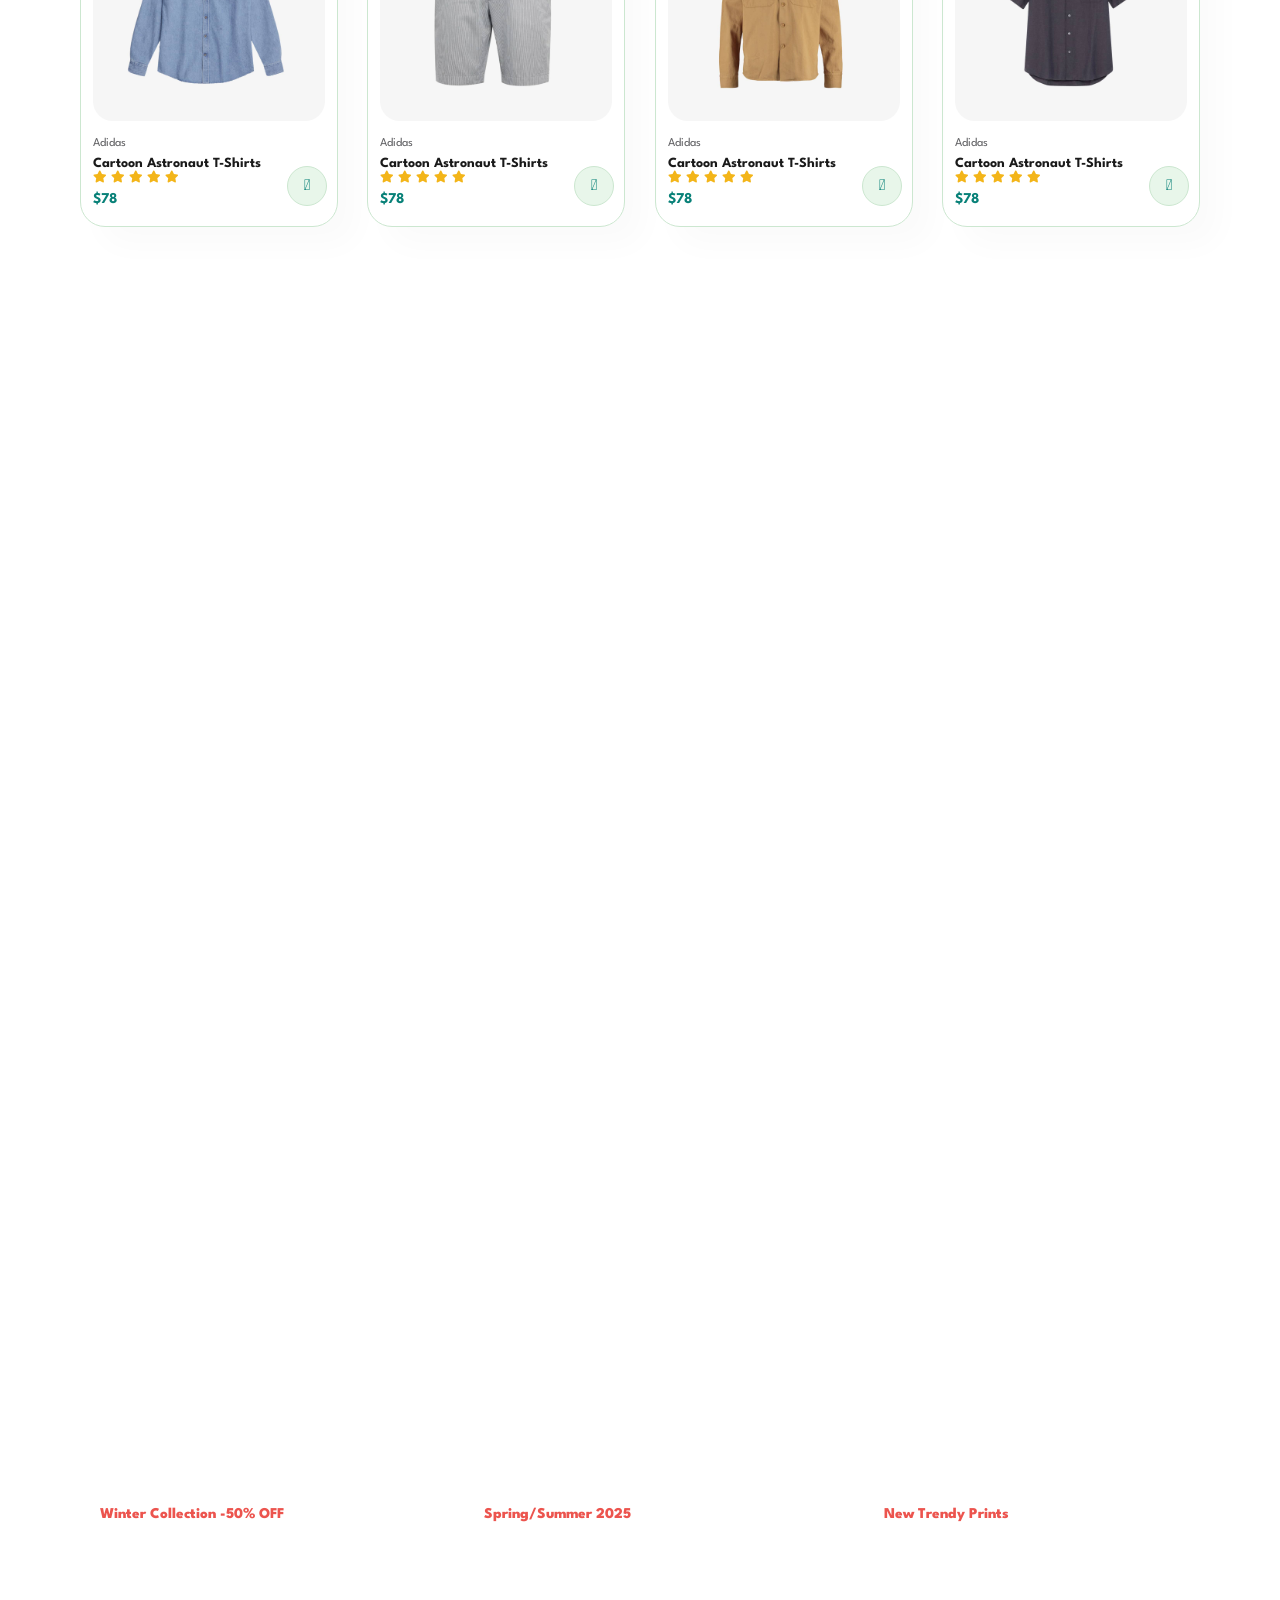
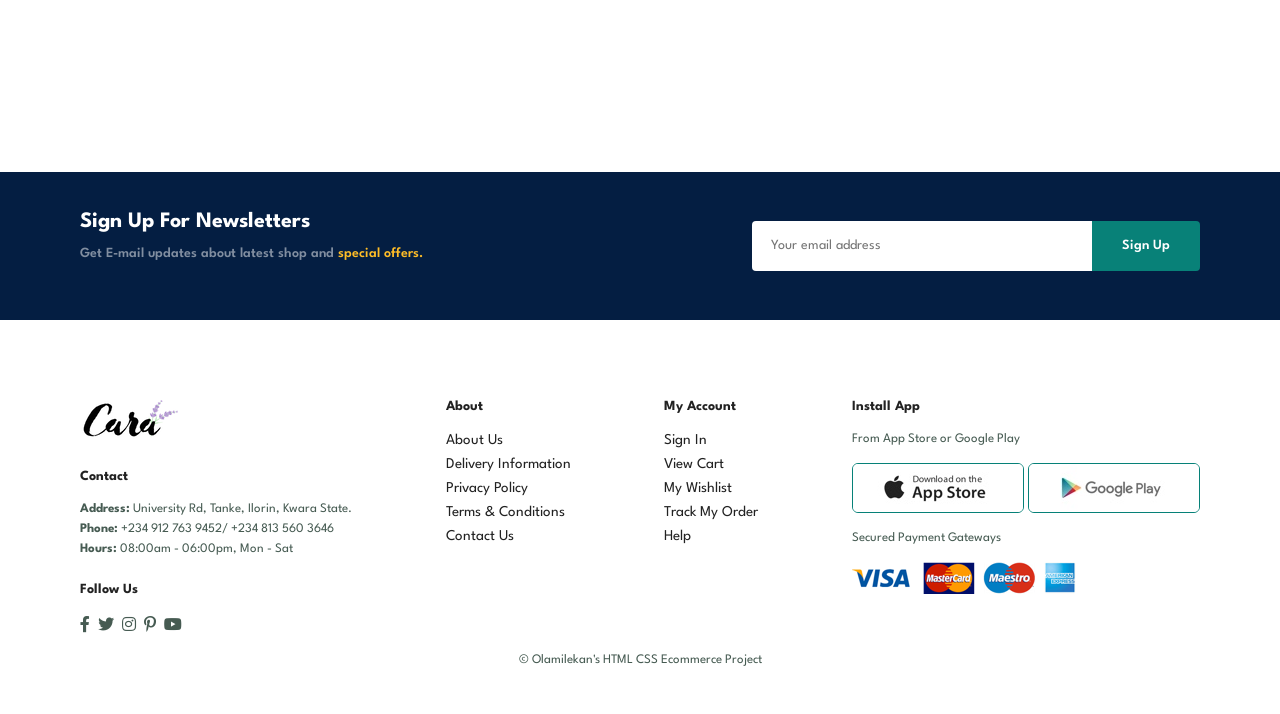
==== commit b929091d: "Update index.html" ====
--- a/index.html
+++ b/index.html
@@ -320,24 +320,24 @@
         </div>
 
         <div class="pro">
-            <img src="img/products/n7.jpg" alt="">
-            <div class="des">
-                <span>Adidas</span>
-            <h5>Cartoon Astronaut T-Shirts</h5>
-            <div class="star">
-                <i class="fas fa-star"></i>
-                <i class="fas fa-star"></i>
-                <i class="fas fa-star"></i>
-                <i class="fas fa-star"></i>
-                <i class="fas fa-star"></i>
-            </div>
-            <h4>$78</h4>
-            </div>
-            <a href="#"><i class="fal fa-shopping-bag bag"></i></a>
-        </div>
-
-        <div class="pro">
-            <img src="img/products/n8.jpg" alt="">
+            <img src="n7.jpg" alt="">
+            <div class="des">
+                <span>Adidas</span>
+            <h5>Cartoon Astronaut T-Shirts</h5>
+            <div class="star">
+                <i class="fas fa-star"></i>
+                <i class="fas fa-star"></i>
+                <i class="fas fa-star"></i>
+                <i class="fas fa-star"></i>
+                <i class="fas fa-star"></i>
+            </div>
+            <h4>$78</h4>
+            </div>
+            <a href="#"><i class="fal fa-shopping-bag bag"></i></a>
+        </div>
+
+        <div class="pro">
+            <img src="n8.jpg" alt="">
             <div class="des">
                 <span>Adidas</span>
             <h5>Cartoon Astronaut T-Shirts</h5>
@@ -404,7 +404,7 @@
 
    <footer class="section-p1">
     <div class="col">
-        <img class="logo" src="img/logo.png" alt="">
+        <img class="logo" src="logo.png" alt="">
         <h4>Contact</h4>
         <p><strong>Address:</strong> University Rd, Tanke, Ilorin, Kwara State.</p>
         <p><strong>Phone:</strong> +234 912 763 9452/ +234 813 560 3646</p>
@@ -443,11 +443,11 @@
         <h4>Install App</h4>
         <p>From App Store or Google Play</p>
         <div class="row">
-            <img src="img/pay/app.jpg" alt="">
-            <img src="img/pay/play.jpg" alt="">
+            <img src="app.jpg" alt="">
+            <img src="play.jpg" alt="">
         </div>
         <p>Secured Payment Gateways</p>
-        <img src="img/pay/pay.png" alt="">
+        <img src="pay.png" alt="">
     </div>
 
     <div class="copyright">
